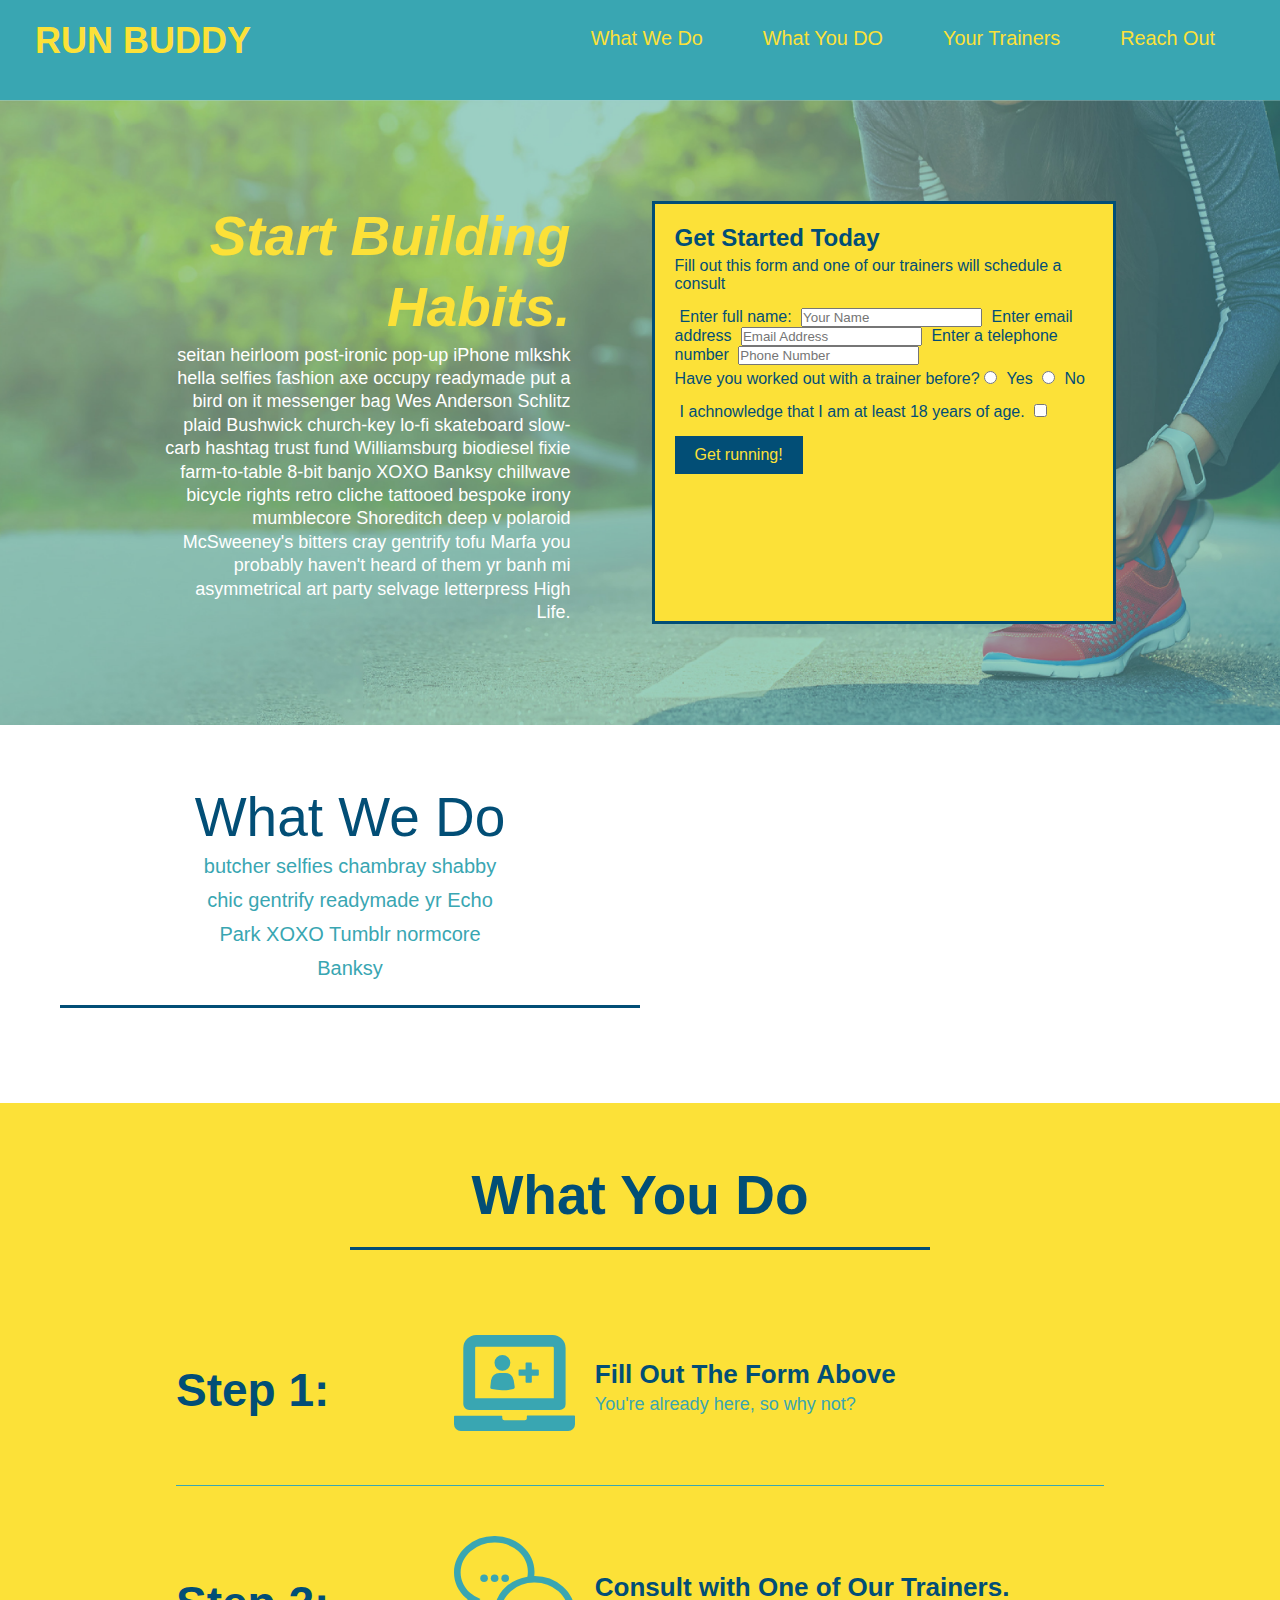
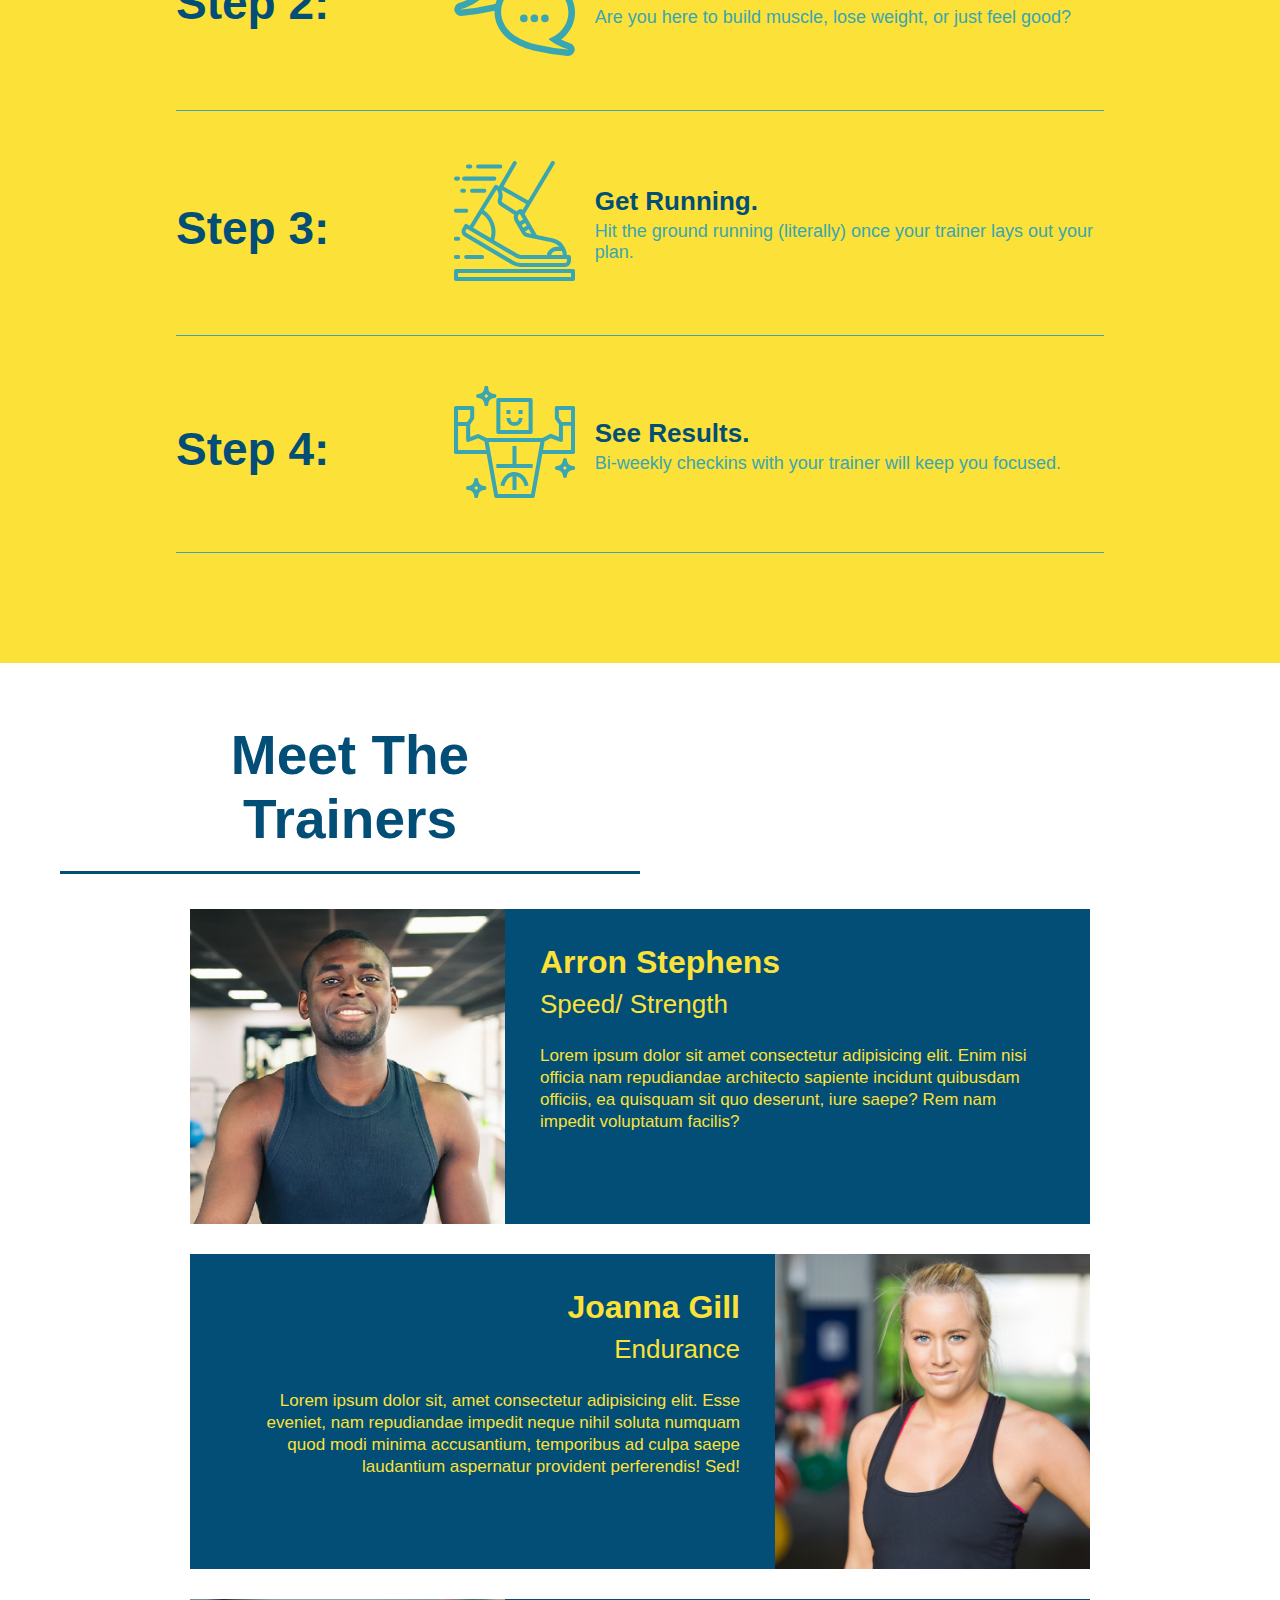
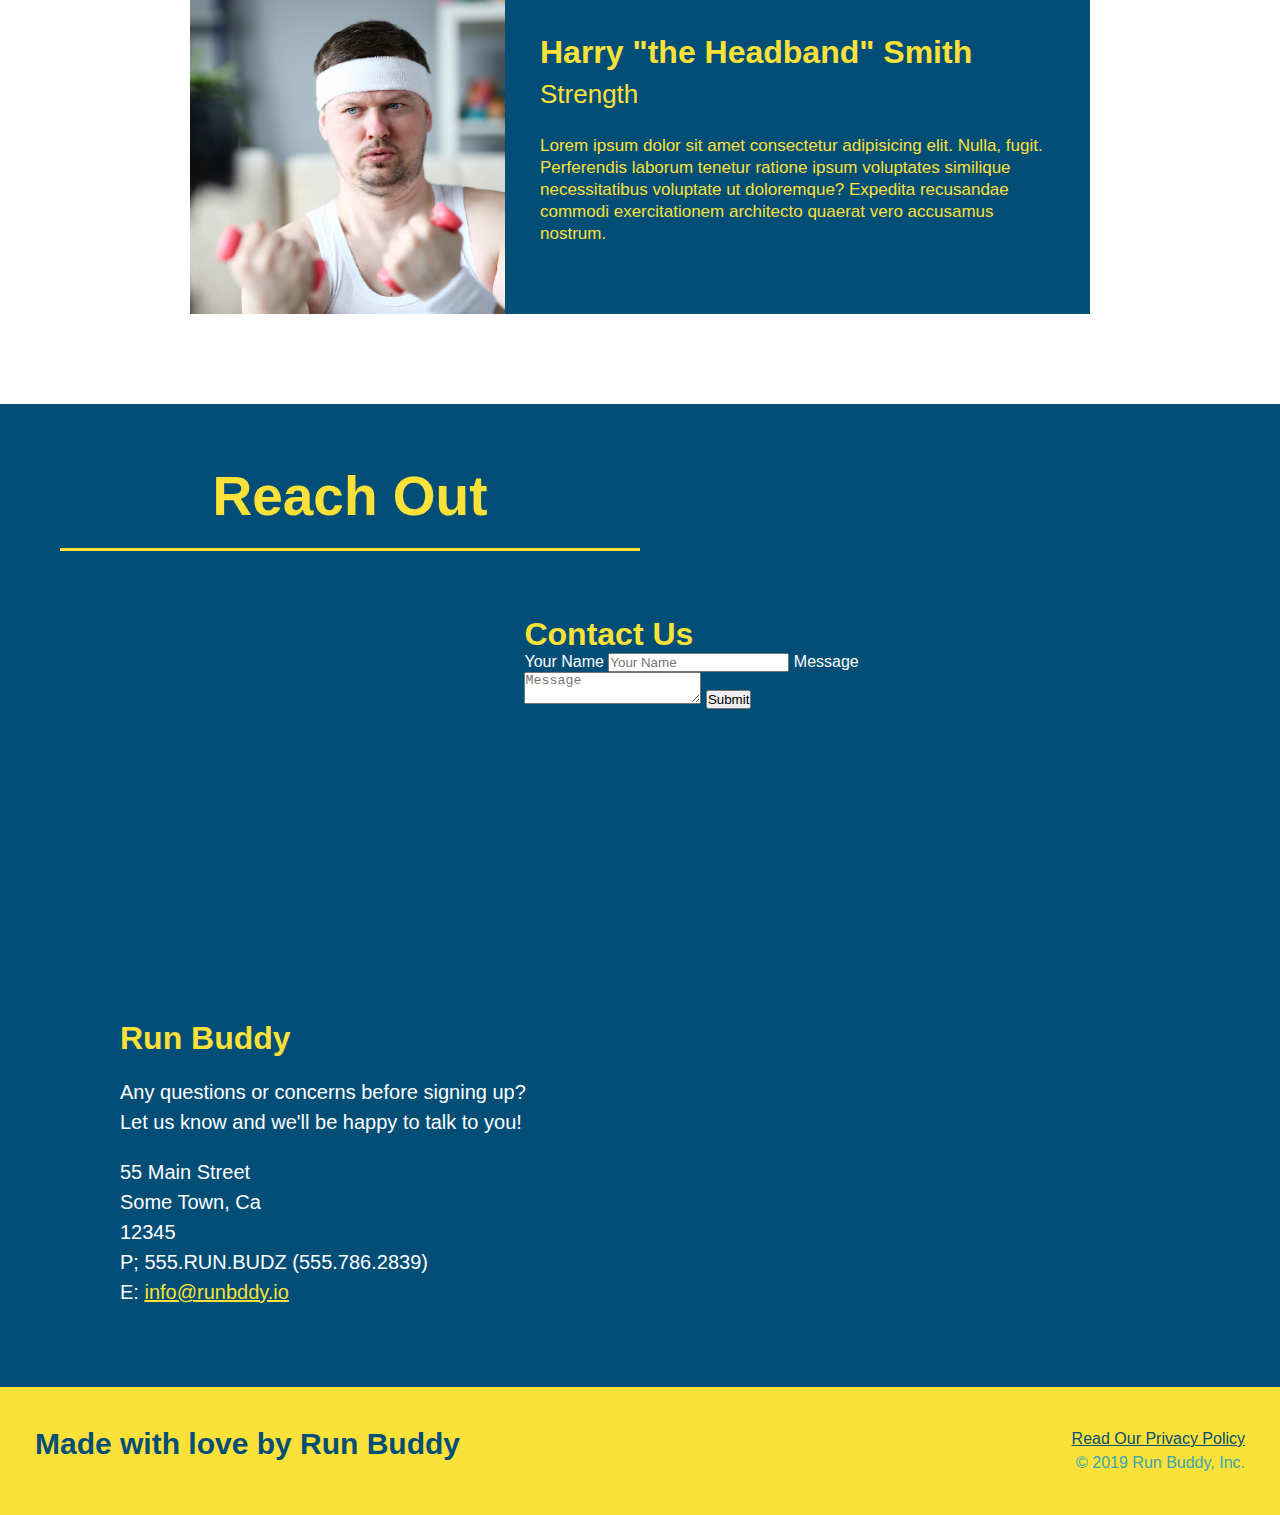
==== index.html @ 2965c155 "add flexbox to the steps" ====
<!DOCTYPE html>
<html lang="en">
    <head>
        <meta charset="UTF-8" />
        <title>Run Buddy</title>
        <link rel="stylesheet" type="text/css" href="style.css">
    </head>
    <body>
      <header>  
        <h1>
            <a href="/">RUN BUDDY</a>
        </h1>
        <nav>
            <ul>
                <li>
                    <a href="#hwat-we-do">What We Do</a>
                </li>
                <li>
                    <a href="#what-you-do">What You DO</a>
                </li>
                <li>
                    <a href="#your-trainers">Your Trainers</a>
                </li>
                <li>
                    <a href="#reach-out">Reach Out</a>
                </li>
            </ul>
        </nav>
        What We Do What You Do Your Trainer Reach Out
      </header>
      <section class="hero">
          <div class="hero-cta">
            <h2>Start Building Habits.</h2>
            <p>
              seitan heirloom post-ironic pop-up iPhone mlkshk hella selfies fashion axe occupy readymade put a bird on it
              messenger bag Wes Anderson Schlitz plaid Bushwick church-key lo-fi skateboard slow-carb hashtag trust fund
              Williamsburg biodiesel fixie farm-to-table 8-bit banjo XOXO Banksy chillwave bicycle rights retro cliche
              tattooed bespoke irony mumblecore Shoreditch deep v polaroid McSweeney's bitters cray gentrify tofu Marfa you
              probably haven't heard of them yr banh mi asymmetrical art party selvage letterpress High Life.
            </p>
          </div>
          <!--Hero section-->
          <div class="hero-form">
              <h3>Get Started Today</h3>

              <p>Fill out this form and one of our trainers will schedule a consult</p>
          <!--Add form element-->
          <form>
              <label for="name">Enter full name:</label>
              <input type="text" placeholder="Your Name" name="name" id="name" />
              <label for="email">Enter email address</label>
              <input type="email" placeholder="Email Address" name="email" id="email" />
              <label for="phone">Enter a telephone number</label>
              <input type="tel" placeholder="Phone Number" name="phone" id="phone" />
              <!--Radio element-->
              <p>
                  Have you worked out with a trainer before?
                  <input type="radio" name="trainer-confirm" id="trainer-yes" />
                  <label for="trainer-yes">Yes</label>
                  <input type="radio" name="trainer-confirm" id="trainer-no" />
                  <label for="trainer-no">No</label>
              </p>
              <p>
                  <label for="checkbox">
                      I achnowledge that I am at least 18 years of age.
                  </label>
                  <input type="checkbox" name="age-confirm" id="checkbox" />
              </p>
              <button type="submit">
                  Get running!
              </button>
          </form>
          </div>
      </section>
      <!--End of Hero Section-->
      <!--"what we do" section-->
      <section id="what-we-do" class="intro">
          <What class="section-title primary-border">What We Do</h2>
          <div class="flex-row">
            <p>
              butcher selfies chambray shabby chic gentrify readymade yr Echo Park XOXO Tumblr normcore Banksy
            </p>
          </div>
      </section>
      <!--'what you do" section-->
      <section id="what-you-do" class="steps">
          <div class="flex-row">
          <h2 class="section-title secondary-border">What You Do</h2>
          </div>

            <div class="step">
              <h3>Step 1:</h3>
              <div class="step-info">
                  <div class="step-img">
                      <img src="./01-04-svgs/step-1.svg" alt="" />
                  </div>
                <div class="step-text">
                  <h4>Fill Out The Form Above</h4>
                  <p>
                  You're already here, so why not?
                  </p>
                </div>
              </div>
            </div>

            <div class="step">
                <h3>Step 2:</h3>
                <div class="step-info">
                    <div class="step-img">
                        <img src="./01-04-svgs/step-2.svg" alt="" />
                    </div>
                  <div class="step-text">
                    <h4>Consult with One of Our Trainers.</h4>
                    <p>
                    Are you here to build muscle, lose weight, or just feel good?
                    </p>
                  </div>
                </div>
            </div>

          <div class="step">
              <h3>Step 3:</h3>
              <div class="step-info">
                  <div class="step-img">
                    <img src="./01-04-svgs/step-3.svg" alt="" />
                  </div>
                <div class="step-text">
                  <h4>Get Running.</h4>
                  <p>
                    Hit the ground running (literally) once your trainer lays out your plan.
                  </p>
                </div>
              </div>
          </div>

          <div class="step">
              <h3>Step 4:</h3>
              <div class="step-info">
                  <div class="step-img">
                    <img src="./01-04-svgs/step-4.svg" alt="" />
                  </div>
                <div class="step-text">
                  <h4>See Results.</h4>
                  <p>
                    Bi-weekly checkins with your trainer will keep you focused.
                  </p>
                </div>
              </div>
          </div>
          
      </section>
      <section id="your-trainers" class="trainers">
          <h2 class="section-title primary-border">
              Meet The Trainers
          </h2>  
           <article class="trainer">
              <img src="./01-05-trainers/trainer-1.jpg" alt="Arron Stephens in his workout cloths, ready to pump iron" />
              <div class="trainer-bio text-left">
                  <h3>Arron Stephens</h3>
                  <h4>Speed/ Strength</h4>
                  <p>
                      Lorem ipsum dolor sit amet consectetur adipisicing elit. Enim nisi officia nam repudiandae architecto sapiente incidunt quibusdam officiis, ea quisquam sit quo deserunt, iure saepe? Rem nam impedit voluptatum facilis?
                  </p>
              </div>
          </article>
          <article class="trainer">
              <div class="trainer-bio text-right">
                  <h3>Joanna Gill</h3>
                  <h4>Endurance</h4>
                  <p>
                      Lorem ipsum dolor sit, amet consectetur adipisicing elit. Esse eveniet, nam repudiandae impedit neque nihil soluta numquam quod modi minima accusantium, temporibus ad culpa saepe laudantium aspernatur provident perferendis! Sed!
                  </p>
              </div>
              <img src="./01-05-trainers/trainer-2.jpg" alt="Joanna Gill cooling off after workout" />
          </article>
          <article class="trainer">
              <img src="./01-05-trainers/trainer-3.jpg" alt="Harry Smith wearing a headband and lifting comically small pink weights" />
              <div class="trainer-bio text-left">
                  <h3>Harry "the Headband" Smith</h3>
                  <h4>Strength</h4>
                  <p>
                      Lorem ipsum dolor sit amet consectetur adipisicing elit. Nulla, fugit. Perferendis laborum tenetur ratione ipsum voluptates similique necessitatibus voluptate ut doloremque? Expedita recusandae commodi exercitationem architecto quaerat vero accusamus nostrum.
                  </p>
              </div>
          </article>
      </section>
      <section id="reach-out" class="contact">
          <h2 class="section-title secondary-border">Reach Out</h2>
          <div class="contact-info">
            <iframe src="https://www.google.com/maps/embed?pb=!1m18!1m12!1m3!1d3506.73579623673!2d-81.27637548511659!3d28.487502297381234!2m3!1f0!2f0!3f0!3m2!1i1024!2i768!4f13.1!3m3!1m2!1s0x88e7647535cf5e23%3A0x4e29c0ca93437468!2s8400%20Fort%20Thomas%20Way%2C%20Orlando%2C%20FL%2032822!5e0!3m2!1sen!2sus!4v1596853698510!5m2!1sen!2sus" 
            width="400" 
            height="400" 
            frameborder="0" 
            style="border:0;" 
            allowfullscreen="" 
            aria-hidden="false" 
            tabindex="0">
            </iframe>
            <div class="contact-form">
                <h3>Contact Us</h3>
                <form>
                    <label for="contact-name">Your Name</label>
                    <input type="text" id="contact-name" placeholder="Your Name" />

                    <label for="contact-message">Message</label>
                    <textarea id="contact-message" placeholder="Message"></textarea>

                    <button type="submit">Submit</button>
                </form>
            </div>
            <div>
                <h3>Run Buddy</h3>
                <p>
                    Any questions or concerns before signing up?
                    <br />
                    Let us know and we'll be happy to talk to you!
                </p>
                <address>
                    55 Main Street <br/>
                    Some Town, Ca <br/>
                    12345<br/>
                    P; 555.RUN.BUDZ (555.786.2839)<br/>
                    E: <a href="mailto:info@runbuddy.io">info@runbddy.io</a>
                </address>
            </div>

          </div>
      </section>

      <footer>
          <h2>Made with love by Run Buddy</h2>
          <div>
              <a href="#">Read Our Privacy Policy</a><br />
              &copy; 2019 Run Buddy, Inc.
          </div>
        </footer>
    </body>
</html>
---- style.css ----
* {
    margin: 0;
    padding: 0;
    box-sizing: border-box;
}

body {
    /* I'm a CSS comment! */
    color: #39a6b2;
    font-family: Helvetica, Arial, sans-serif;
}

/* apply styles to <header> */
header {
    padding: 20px 35px;
    background-color: #39a6b2;
    display: flex;
    justify-content: space-between;
    flex-wrap: wrap;
}

header h1 {
    font-weight: bold;
    font-size: 36px;
    color: #fce138;
    margin: 0;
}

header a {
    text-decoration: none;
    color: #fce138;
}

header nav {
    margin: 7px 0;
}

header nav ul {
    display: flex;
    flex-wrap: wrap;
    justify-content: space-between;
    align-items: center;
    list-style: none;
}

header nav ul li a {
    margin: 0 30px;
    font-weight: lighter;
    font-size: 1.55vw;
}

header h1 {
    font-weight: bold;
    font-size: 36px;
    color: #fce138;
    margin: 0;
    display: inline;
}
/* footer starts */
footer {
    display: flex;
    justify-content: space-between;
    flex-wrap: wrap;
    background: #fce138;
    width: 100%;
    padding: 40px 35px;
}

footer h2 {
    color: #024e76;
    font-size: 30px;
    margin: 0;
}

footer div {
    line-height: 1.5;
    text-align: right;
}

footer a {
    color: #024e76;
}

section {
    padding: 60px;
}

/* Hero Style Start */
.hero {
    display: flex;
    justify-content: center;
    flex-wrap: wrap;
    background-image: url(hero-bg.jpg);
    background-size: cover;
    background-position: center;
}

.hero-cta {
    width: 35%;
    text-align: right;
    margin: 3.5%;
    color: #fff;
    font-size: 18px;
    line-height: 1.3;
}

.hero-cta h2 {
    font-style: italic;
    font-size: 55px;
    color: #fce138;
}

.hero-form {
    border: 3px solid #024e76;
    background-color: #fce138;
    padding: 20px;
    color: #024e76;
    width: 40%;
    margin: 3.5%;
}

.hero-form h3 {
    font-size: 24px;
    margin: 0;
}

.hero-form p {
    margin: 5px 0 15px 0;
}

.form-input {
    border: 1px solid #024e76;
    display: block;
    padding: 7px 15px;
    font-size: 16px;
    color: #024e76;
    width: 100%;
    margin-bottom: 15px;
}

.hero-form label {
    margin: 0 5px;
}

.hero-form button {
    color: #fce138;
    background-color: #024e76;
    border: none;
    padding: 10px 20px;
    font-size: 16px;
}
/* Hero Style End */

.intro p {
    line-height: 1.7;
    color: #39a6b2;
    width: 80%;
    font-size: 20px;
    margin: 0 auto;
    text-align: center;
}

.steps {
    background: #fce138;
}

.section-title {
    font-size: 55px;
    color: #024e76;
    border-bottom: 3px solid;
    padding-bottom: 20px;
    text-align: center;
    margin: 0 auto 35px auto;
    width: 50%;
}

.primary-border {
    border-color: #fce138;
}

.secondary-border {
    border-color: #39a6b2;
}

.step {
    margin: 50px auto;
    padding-bottom: 50px;
    width: 80%;
    border-bottom: 1px solid #39a6b2;
    display: flex;
    flex-wrap: wrap;
    align-items: center;
    justify-content: space-between;
}

.steps h3 {
    color: #024e76;
    font-size: 46px;
    margin-top: 10px;
    flex: 1 30%;
}

.step-info {
    flex: 2 70%;
    display: flex;
    flex-wrap: wrap;
    align-items: center;
}

.step-img {
    flex: 1 12%;
    margin-right: 20px;
}

.step-img img {
    max-width: 100%;
}

.step-text {
    flex: 12;
}

.step-text p {
    color: #39a6b2;
    font-size: 18px;
}

.step-text h4 {
    font-size: 26px;
    line-height: 1.5;
    color: #024e76;
}

.trainer {
    width: 900px;
    margin: 0 auto 30px auto;
    background: #024e76;
    color: #fce138;
    overflow: auto;
}

.trainer img {
    width: 35%;
    float: left;
}

.trainer-bio {
    padding: 35px;
    float: left;
    width: 65%;
}

.text-left {
    text-align: left;
}

.text-right {
    text-align: right;
}

.trainer-bio h3 {
    font-size: 32px;
    margin-bottom: 8px;
}

.trainer-bio h4 {
    font-weight: lighter;
    font-size: 26px;
    margin-bottom: 25px;
}

.trainer-bio p {
    font-size: 17px;
    line-height: 1.3;
}

.section-title {
    font-size: 55px;
    display: inline-block;
    padding: 0 100px 20px 100px;
    border-bottom: 3px solid;
    margin-bottom: 35px;
    color: #024e76;
}

/* REACH OUT STYLES START */
.contact {
    background: #024e76;
}

.contact h2 {
    color: #fce138;
}

.contact-info iframe {
    width: 400px;
    height: 400px;
}

.contact-info div {
    width: 410px;
    display: inline-block;
    vertical-align: top;
    text-align: left;
    margin: 30px 0 0 60px;
    color: white;
}

.contact-info h3 {
    color: #fce138;
    font-size: 32px;
}

.contact-info p, .contact-info address {
    margin: 20px 0;
    line-height: 1.5;
    font-size: 20px;
    font-style: normal;
}

.contact-info a {
    color: #fce138;
}
/* REACH OUT STYLES END */

.flex-row {
    display: flex;
}
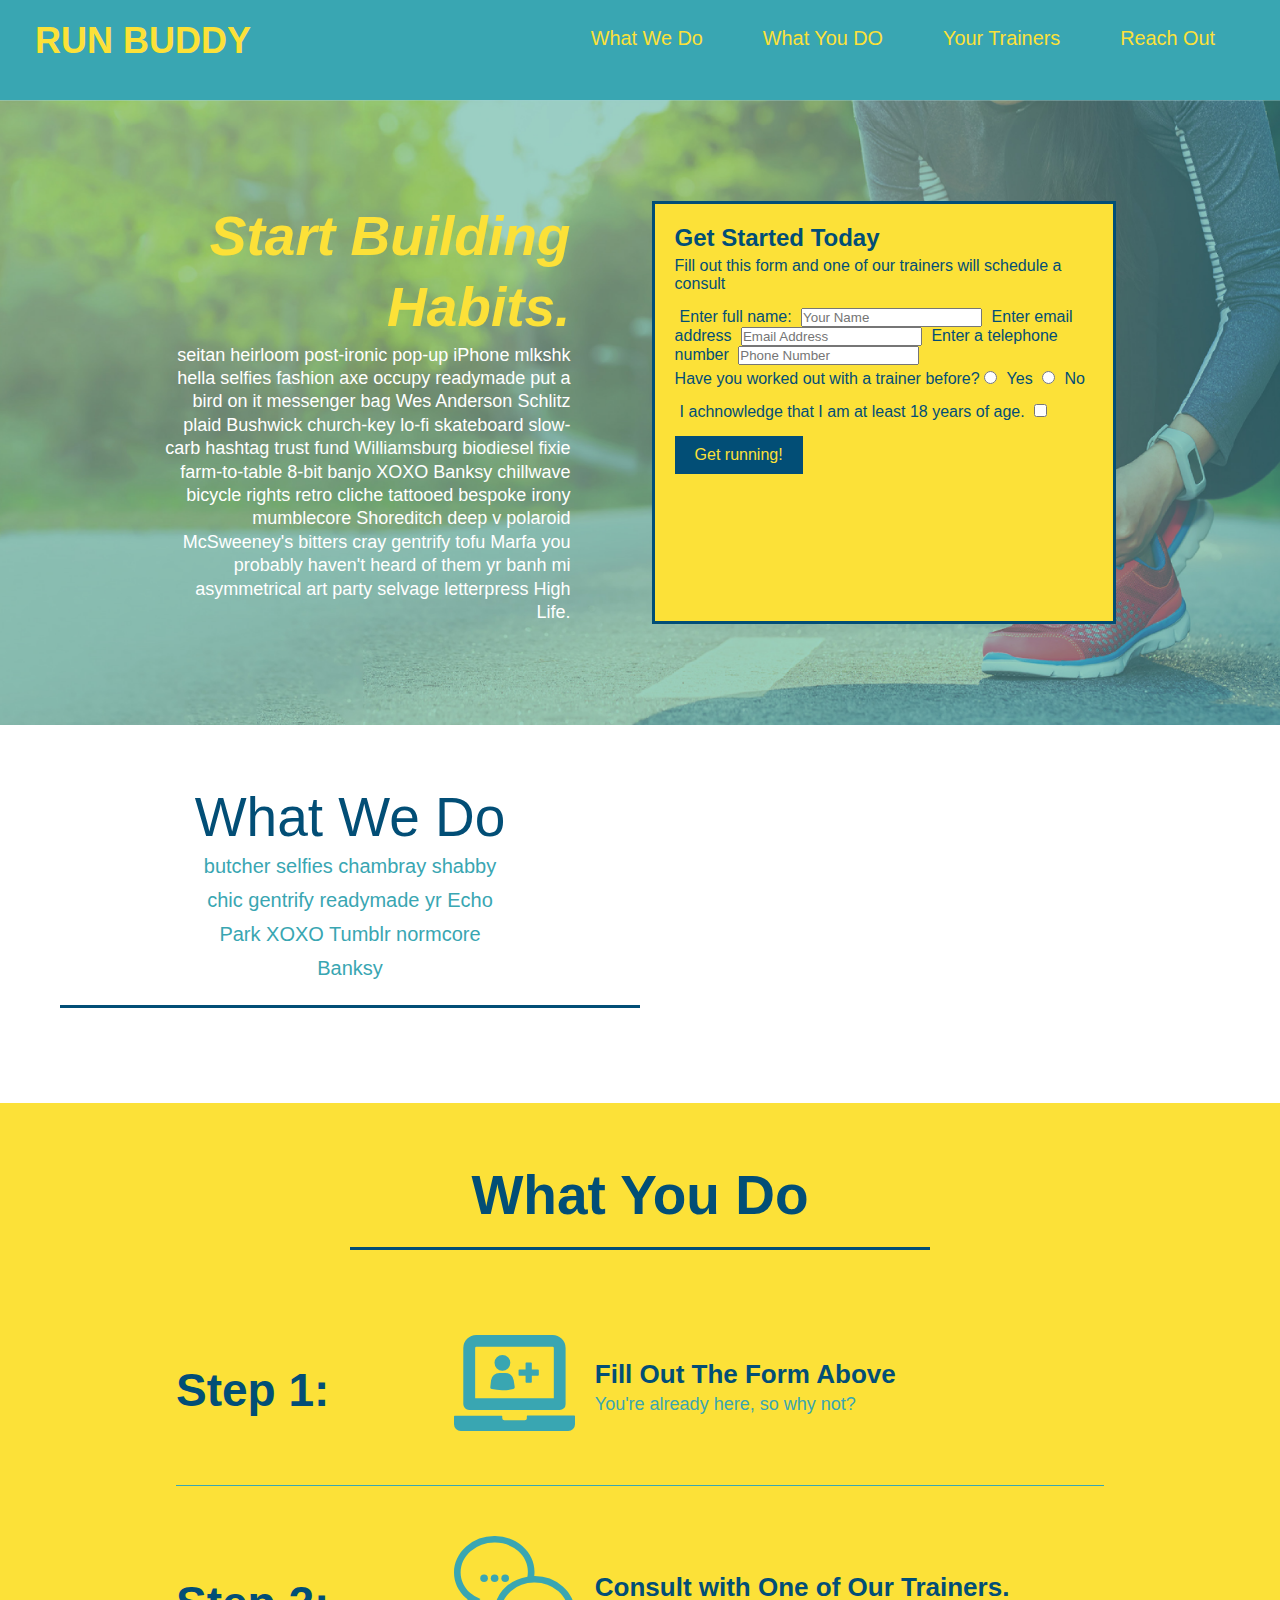
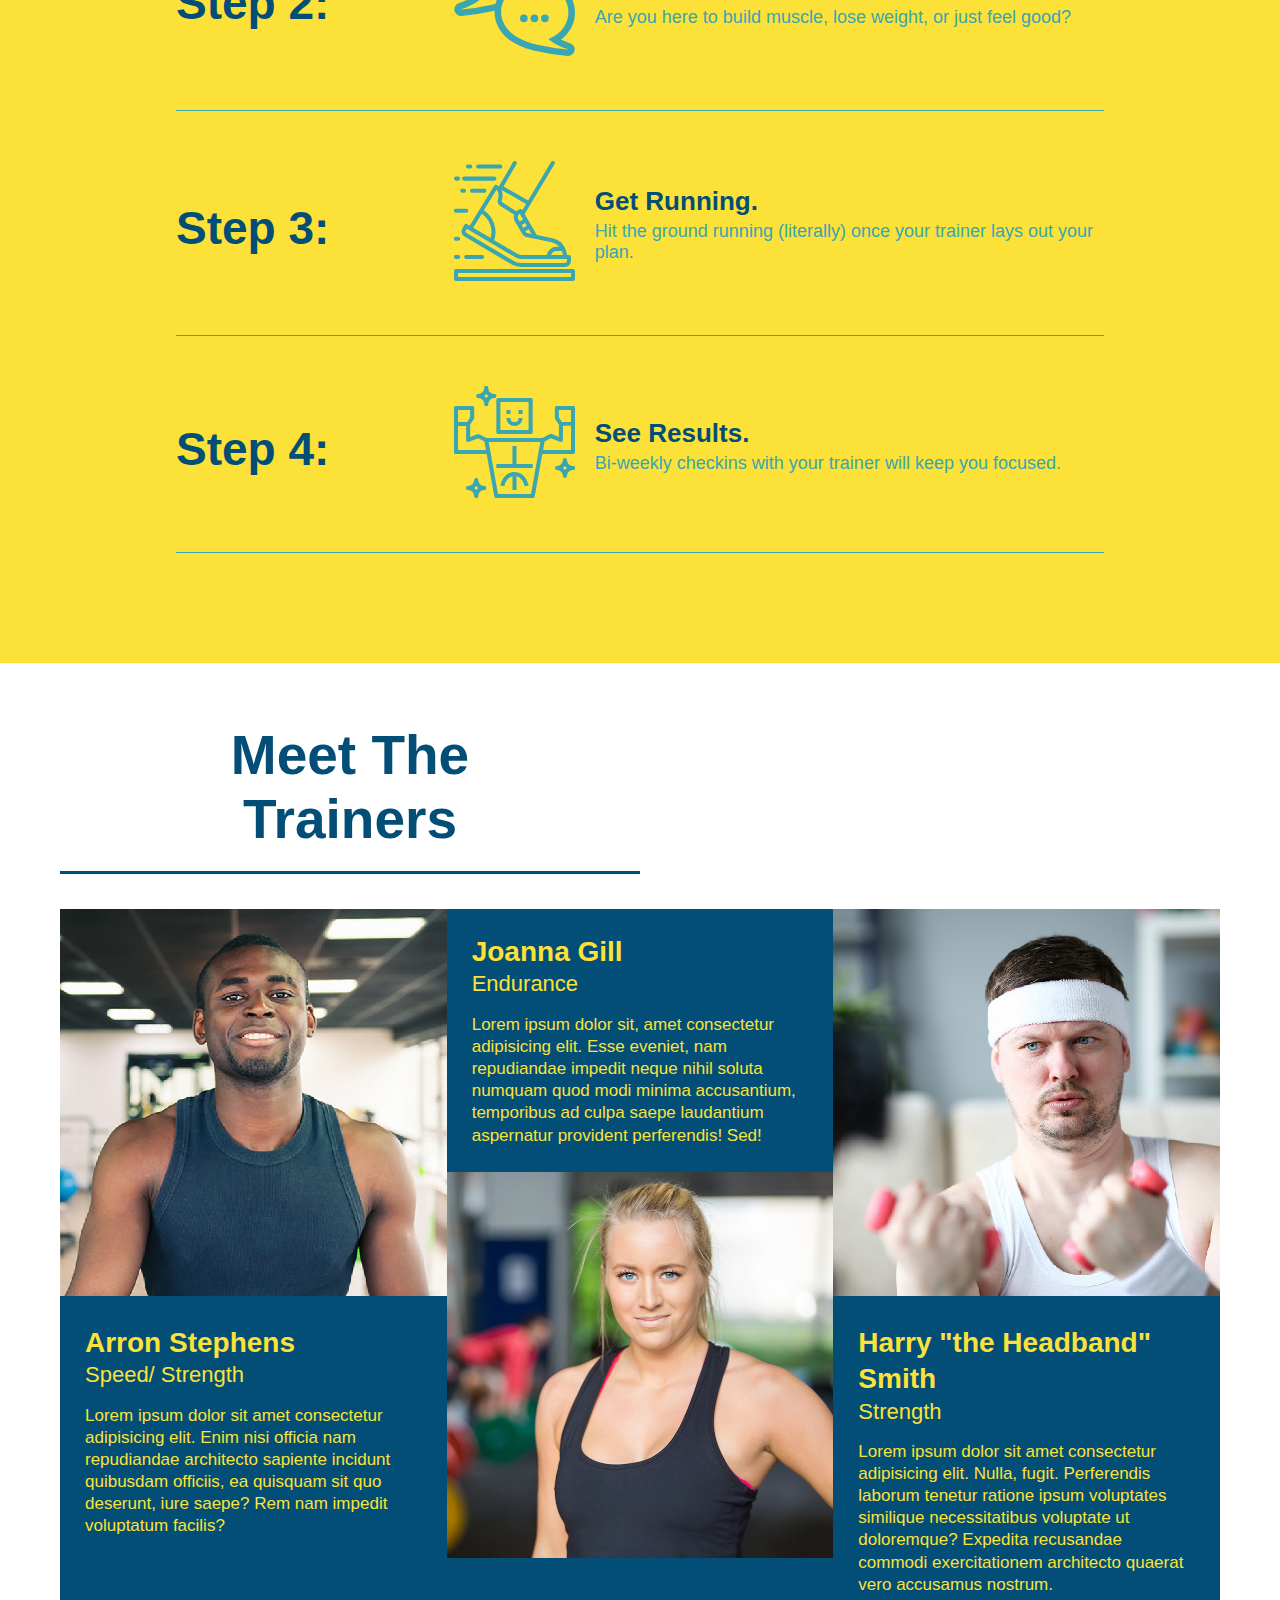
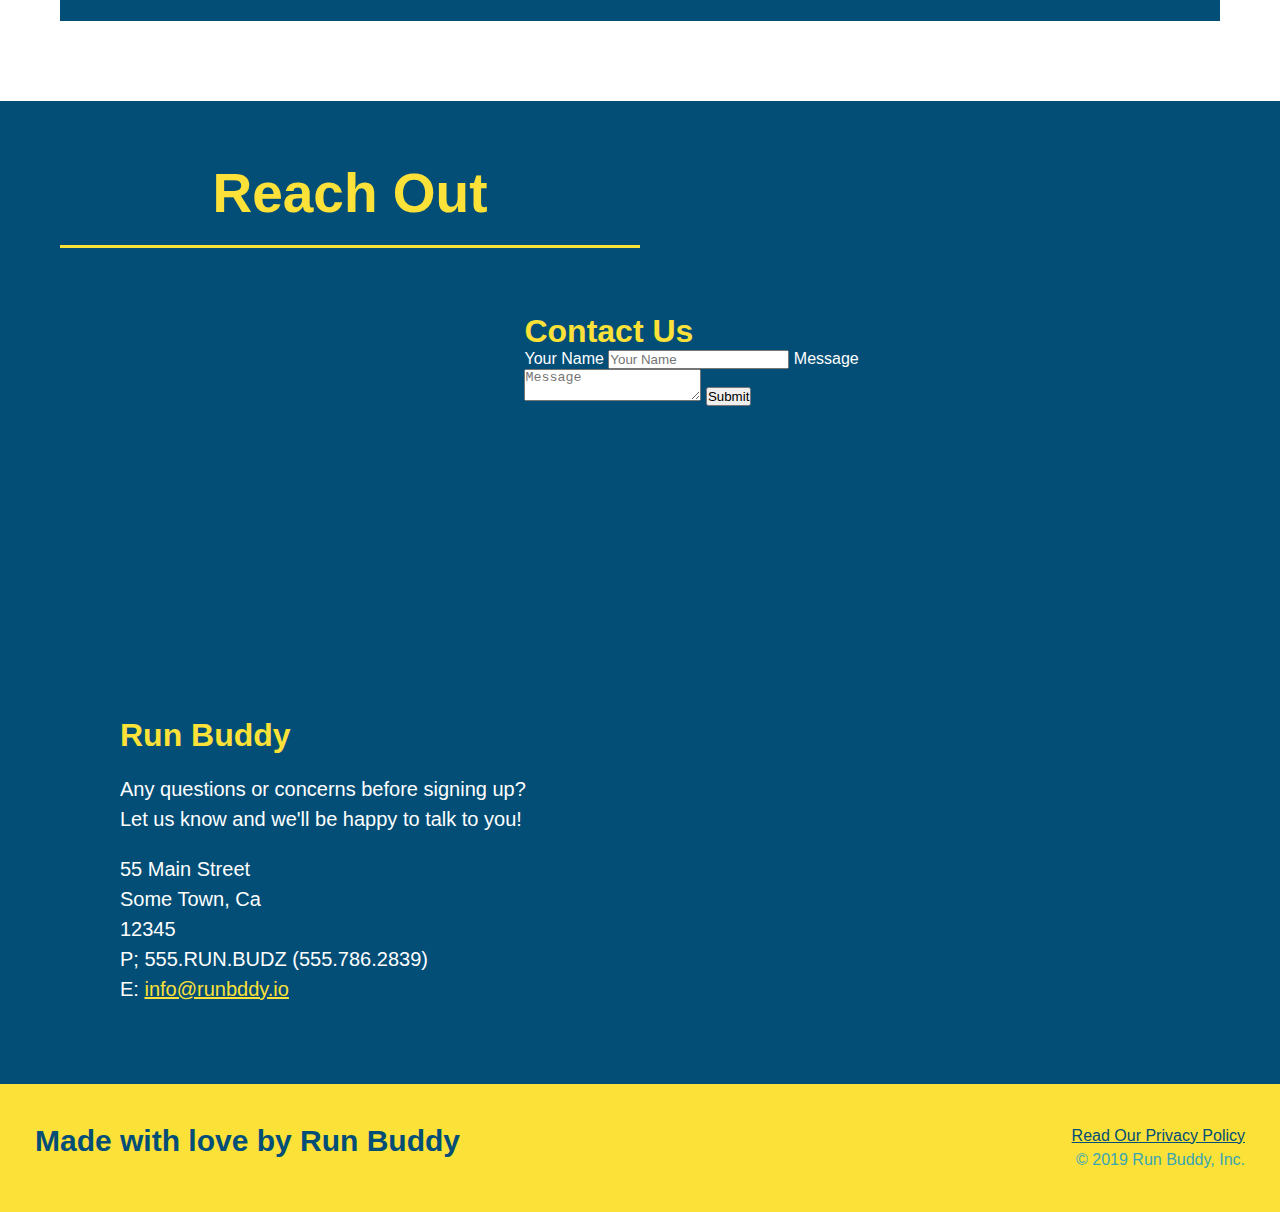
==== commit 500ba5fc: "add flexbox to the trainers" ====
--- a/index.html
+++ b/index.html
@@ -149,24 +149,25 @@
           </div>
           
       </section>
-      <section id="your-trainers" class="trainers">
+      <section id="your-trainers">
           <h2 class="section-title primary-border">
               Meet The Trainers
-          </h2>  
+          </h2>
+          <div class="trainers">  
            <article class="trainer">
               <img src="./01-05-trainers/trainer-1.jpg" alt="Arron Stephens in his workout cloths, ready to pump iron" />
-              <div class="trainer-bio text-left">
-                  <h3>Arron Stephens</h3>
-                  <h4>Speed/ Strength</h4>
+              <div class="trainer-bio">
+                  <h3 class="trainer-name">Arron Stephens</h3>
+                  <h4 class="trainer-role">Speed/ Strength</h4>
                   <p>
                       Lorem ipsum dolor sit amet consectetur adipisicing elit. Enim nisi officia nam repudiandae architecto sapiente incidunt quibusdam officiis, ea quisquam sit quo deserunt, iure saepe? Rem nam impedit voluptatum facilis?
                   </p>
               </div>
           </article>
           <article class="trainer">
-              <div class="trainer-bio text-right">
-                  <h3>Joanna Gill</h3>
-                  <h4>Endurance</h4>
+              <div class="trainer-bio">
+                  <h3 class="trainer-name">Joanna Gill</h3>
+                  <h4 class="trainer-role">Endurance</h4>
                   <p>
                       Lorem ipsum dolor sit, amet consectetur adipisicing elit. Esse eveniet, nam repudiandae impedit neque nihil soluta numquam quod modi minima accusantium, temporibus ad culpa saepe laudantium aspernatur provident perferendis! Sed!
                   </p>
@@ -175,14 +176,15 @@
           </article>
           <article class="trainer">
               <img src="./01-05-trainers/trainer-3.jpg" alt="Harry Smith wearing a headband and lifting comically small pink weights" />
-              <div class="trainer-bio text-left">
-                  <h3>Harry "the Headband" Smith</h3>
-                  <h4>Strength</h4>
+              <div class="trainer-bio">
+                  <h3 class="trainer-name">Harry "the Headband" Smith</h3>
+                  <h4 class="trainer-role">Strength</h4>
                   <p>
                       Lorem ipsum dolor sit amet consectetur adipisicing elit. Nulla, fugit. Perferendis laborum tenetur ratione ipsum voluptates similique necessitatibus voluptate ut doloremque? Expedita recusandae commodi exercitationem architecto quaerat vero accusamus nostrum.
                   </p>
               </div>
           </article>
+         </div> 
       </section>
       <section id="reach-out" class="contact">
           <h2 class="section-title secondary-border">Reach Out</h2>
--- a/style.css
+++ b/style.css
@@ -232,22 +232,27 @@
 }
 
 .trainer {
-    width: 900px;
-    margin: 0 auto 30px auto;
+    margin: 0 auto 20px auto;
     background: #024e76;
     color: #fce138;
-    overflow: auto;
+    flex: 1;
+}
+
+.trainers {
+    width: 100%;
+    margin: 0 auto;
+    display: flex;
+    flex-wrap: wrap;
+    justify-content: space-around;
 }
 
 .trainer img {
-    width: 35%;
-    float: left;
+    width: 100%;
 }
 
 .trainer-bio {
-    padding: 35px;
-    float: left;
-    width: 65%;
+    padding: 25px;
+    line-height: 1.3;
 }
 
 .text-left {
@@ -259,19 +264,17 @@
 }
 
 .trainer-bio h3 {
-    font-size: 32px;
-    margin-bottom: 8px;
+    font-size: 28px;
 }
 
 .trainer-bio h4 {
     font-weight: lighter;
-    font-size: 26px;
-    margin-bottom: 25px;
+    font-size: 22px;
+    margin-bottom: 15px;
 }
 
 .trainer-bio p {
     font-size: 17px;
-    line-height: 1.3;
 }
 
 .section-title {
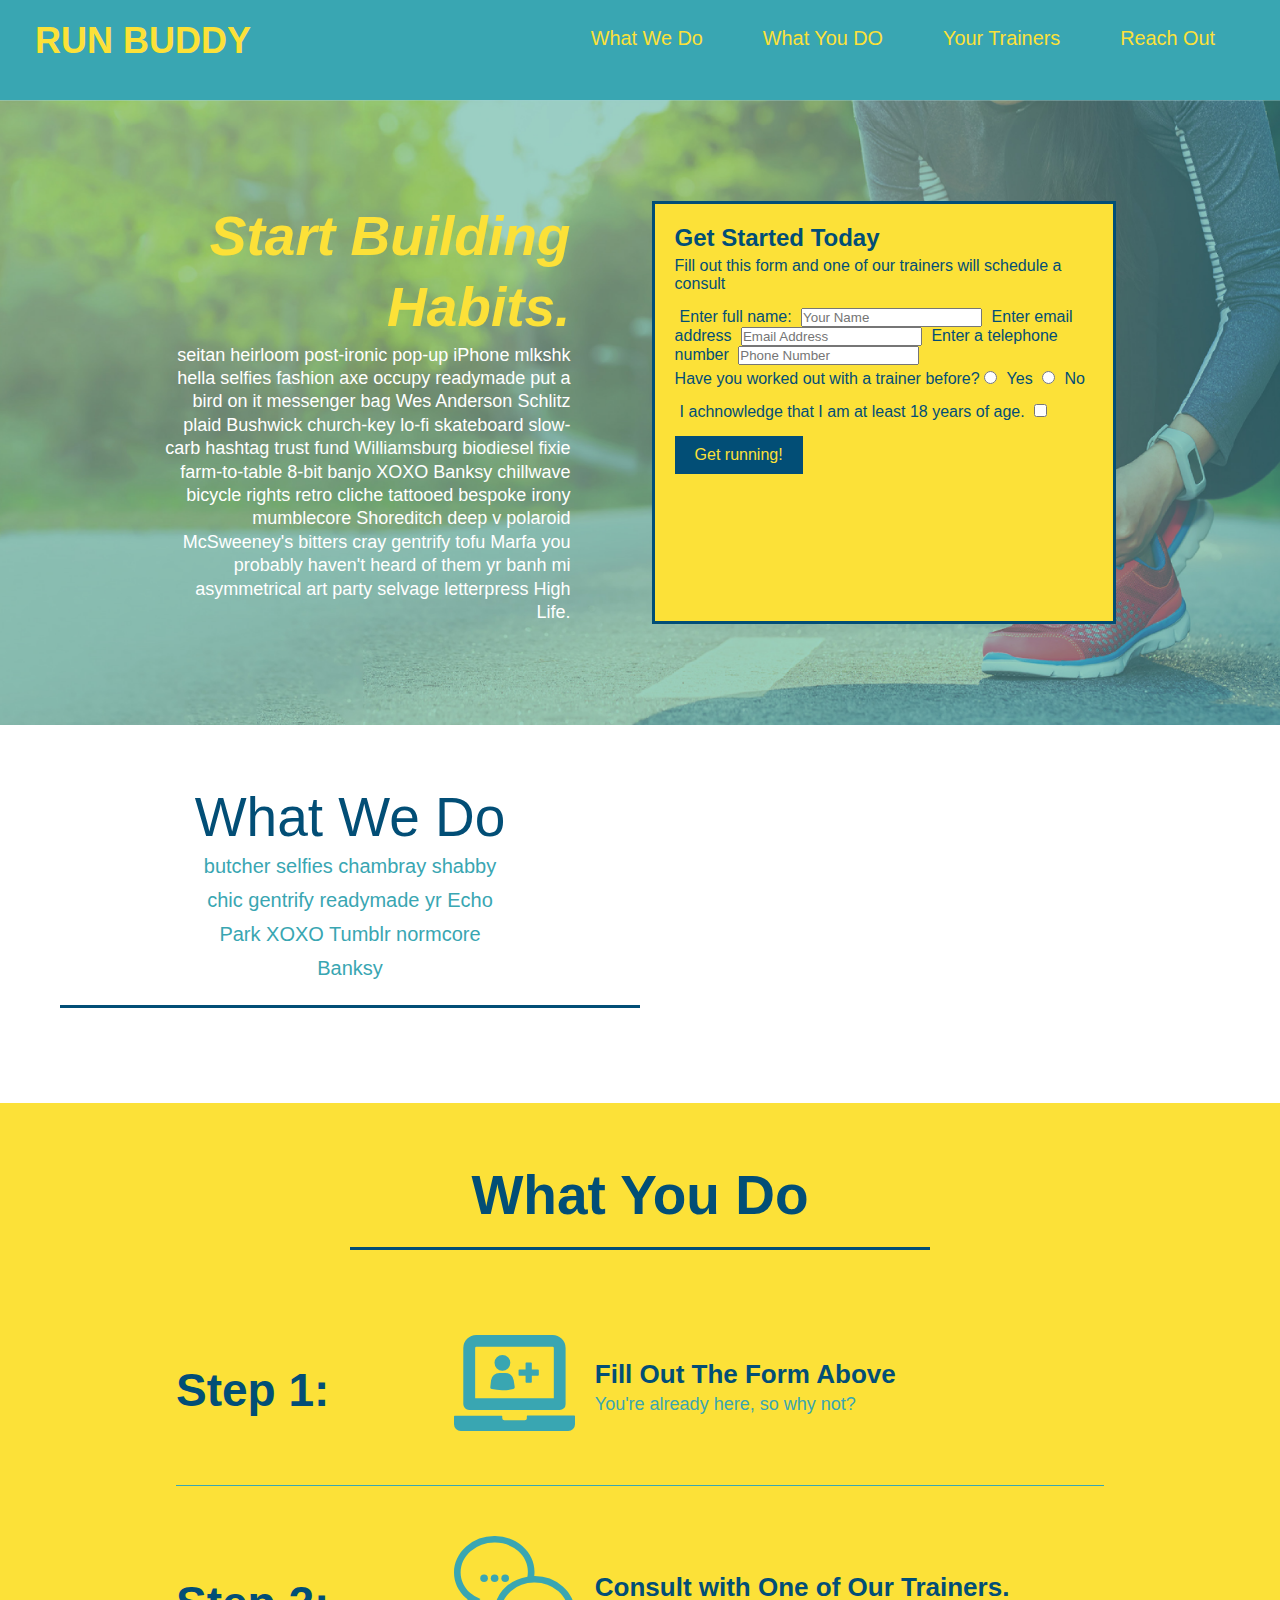
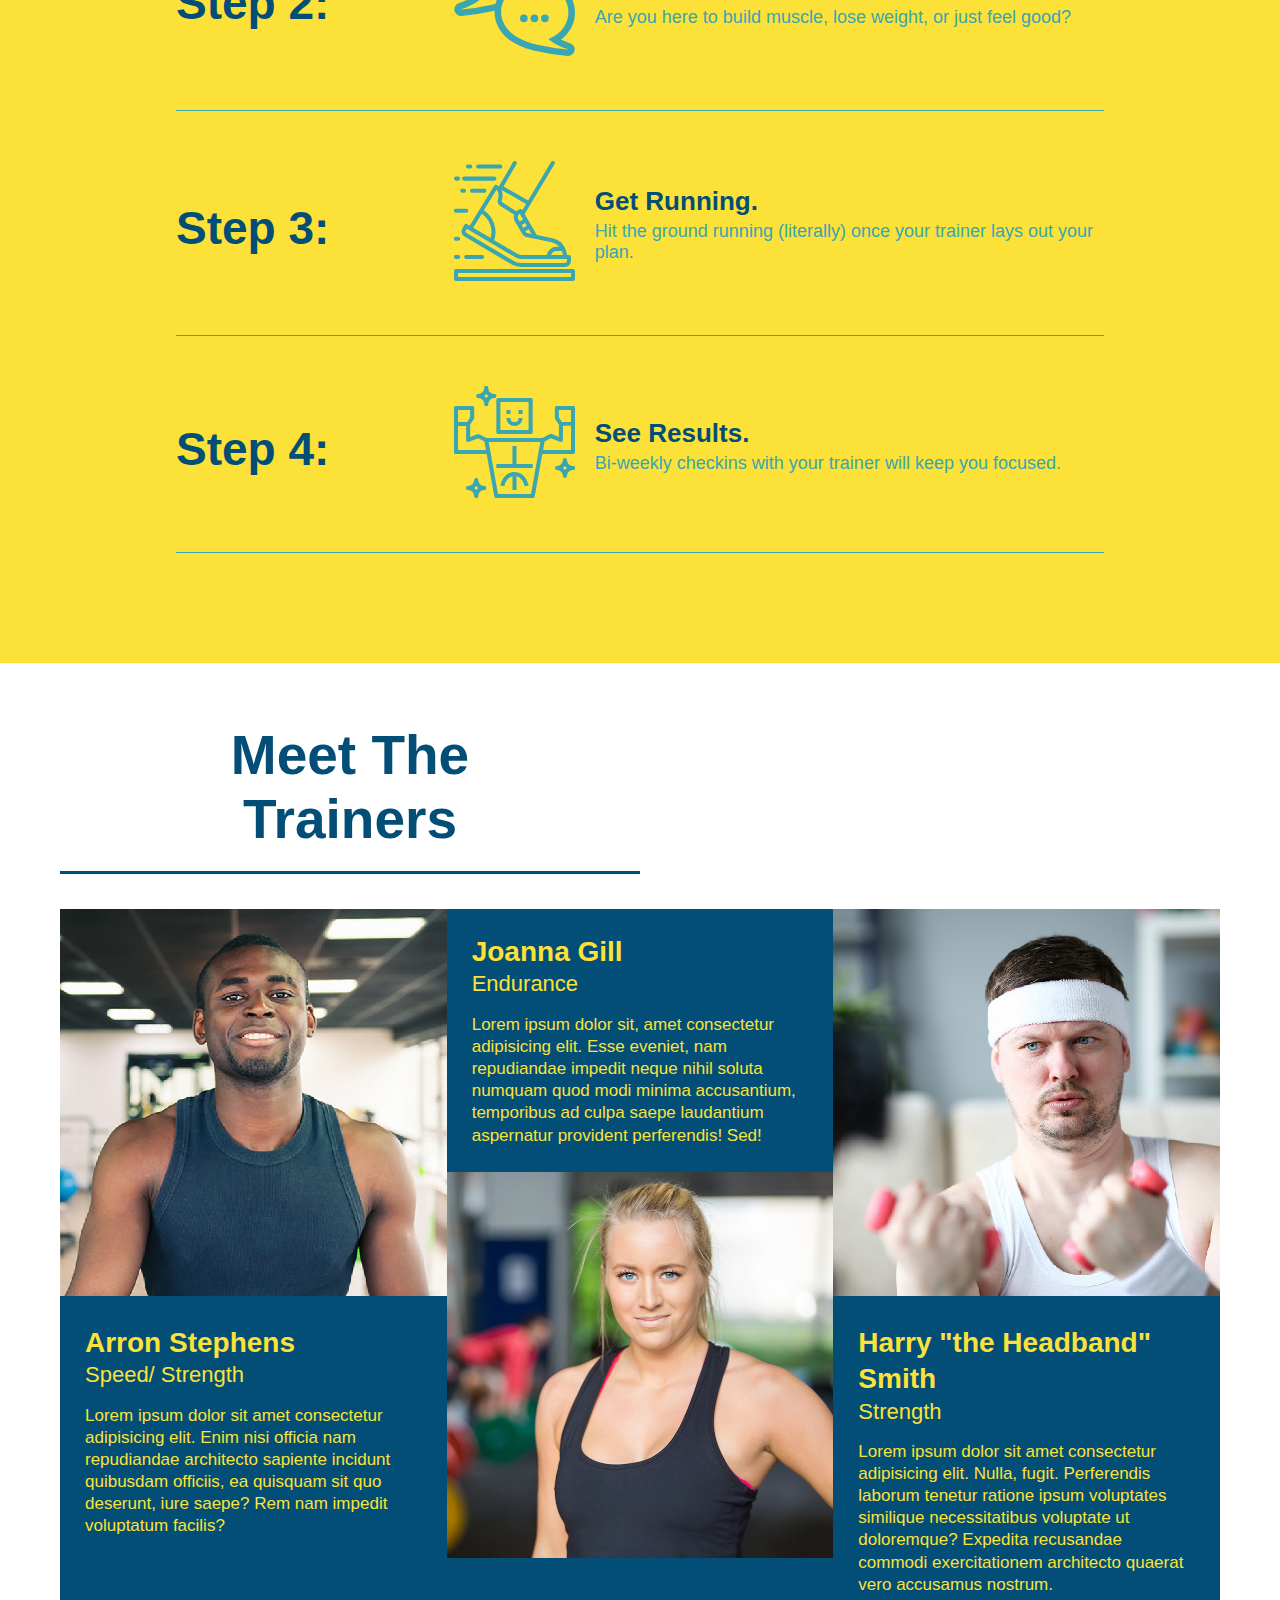
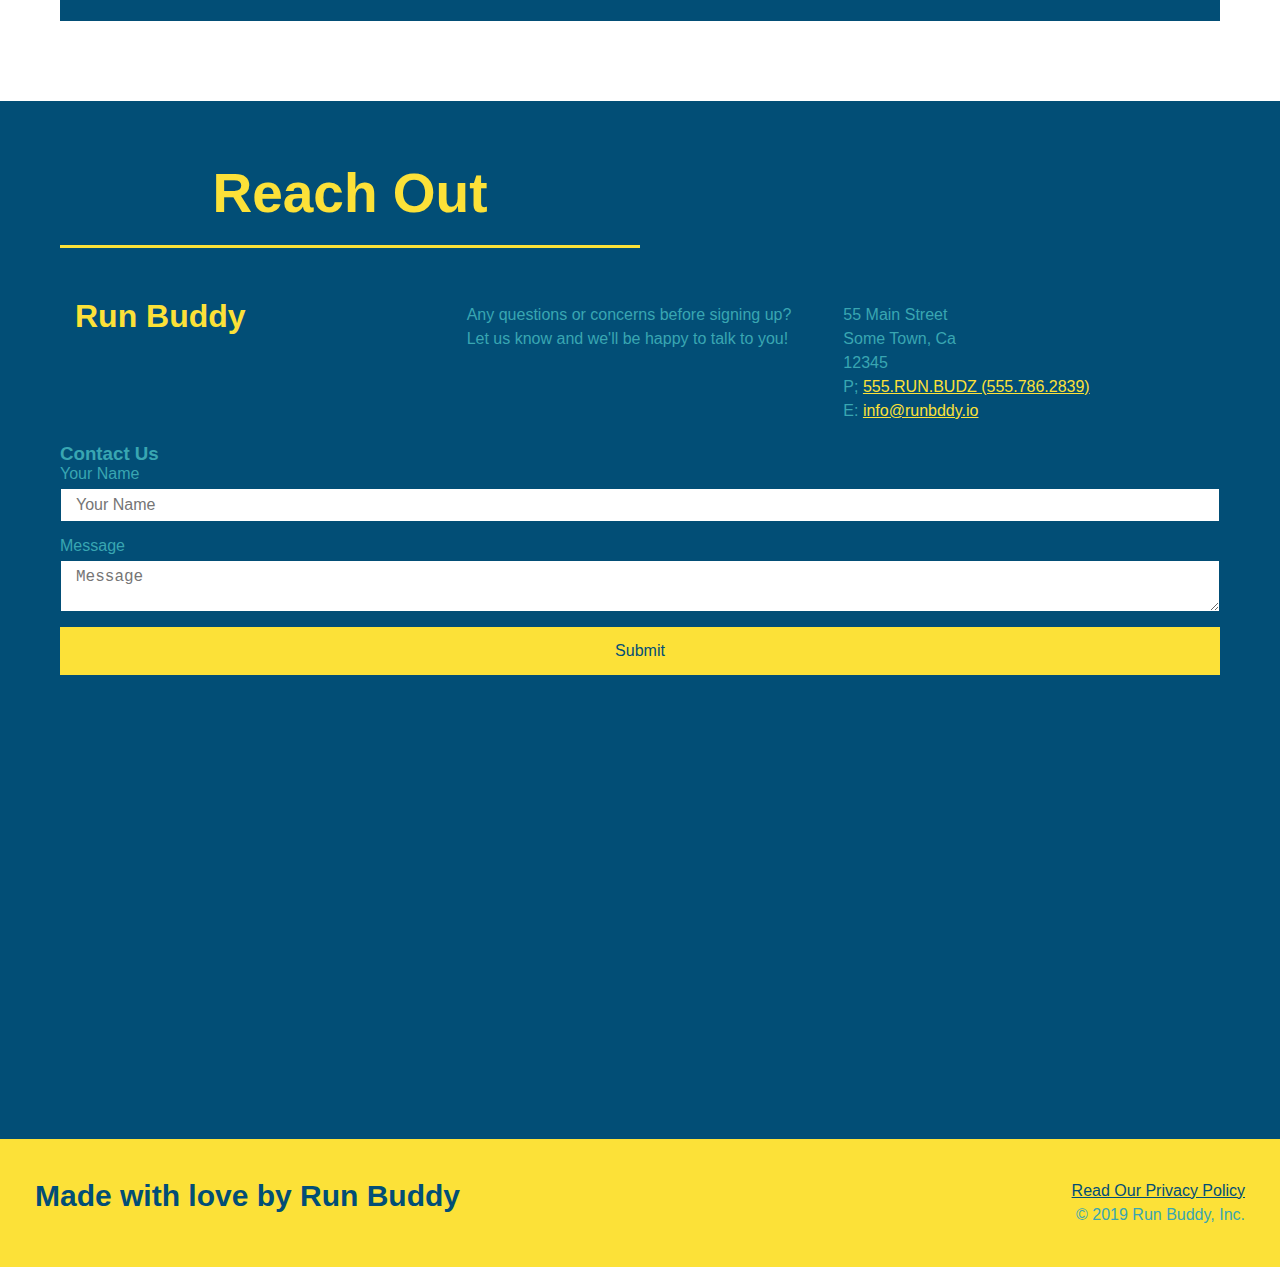
==== commit b81b6590: "finished table" ====
--- a/index.html
+++ b/index.html
@@ -188,7 +188,34 @@
       </section>
       <section id="reach-out" class="contact">
           <h2 class="section-title secondary-border">Reach Out</h2>
-          <div class="contact-info">
+            <div class="contact-info">
+                <h3>Run Buddy</h3>
+                <p>
+                    Any questions or concerns before signing up?
+                    <br />
+                    Let us know and we'll be happy to talk to you!
+                </p>
+
+                <address>
+                    55 Main Street <br/>
+                    Some Town, Ca <br/>
+                    12345<br/>
+                    P; <a href="tel:555.786.2839">555.RUN.BUDZ (555.786.2839)</a><br/>
+                    E: <a href="mailto:info@runbuddy.io">info@runbddy.io</a>
+                </address>
+            </div>
+            <div class="contact-form">
+                <h3>Contact Us</h3>
+                <form>
+                    <label for="contact-name">Your Name</label>
+                    <input type="text" id="contact-name" placeholder="Your Name" />
+
+                    <label for="contact-message">Message</label>
+                    <textarea id="contact-message" placeholder="Message"></textarea>
+
+                    <button type="submit">Submit</button>
+                </form>
+            </div>
             <iframe src="https://www.google.com/maps/embed?pb=!1m18!1m12!1m3!1d3506.73579623673!2d-81.27637548511659!3d28.487502297381234!2m3!1f0!2f0!3f0!3m2!1i1024!2i768!4f13.1!3m3!1m2!1s0x88e7647535cf5e23%3A0x4e29c0ca93437468!2s8400%20Fort%20Thomas%20Way%2C%20Orlando%2C%20FL%2032822!5e0!3m2!1sen!2sus!4v1596853698510!5m2!1sen!2sus" 
             width="400" 
             height="400" 
@@ -198,33 +225,6 @@
             aria-hidden="false" 
             tabindex="0">
             </iframe>
-            <div class="contact-form">
-                <h3>Contact Us</h3>
-                <form>
-                    <label for="contact-name">Your Name</label>
-                    <input type="text" id="contact-name" placeholder="Your Name" />
-
-                    <label for="contact-message">Message</label>
-                    <textarea id="contact-message" placeholder="Message"></textarea>
-
-                    <button type="submit">Submit</button>
-                </form>
-            </div>
-            <div>
-                <h3>Run Buddy</h3>
-                <p>
-                    Any questions or concerns before signing up?
-                    <br />
-                    Let us know and we'll be happy to talk to you!
-                </p>
-                <address>
-                    55 Main Street <br/>
-                    Some Town, Ca <br/>
-                    12345<br/>
-                    P; 555.RUN.BUDZ (555.786.2839)<br/>
-                    E: <a href="mailto:info@runbuddy.io">info@runbddy.io</a>
-                </address>
-            </div>
 
           </div>
       </section>
--- a/style.css
+++ b/style.css
@@ -296,8 +296,18 @@
 }
 
 .contact-info iframe {
-    width: 400px;
     height: 400px;
+}
+
+.contact-info {
+    display: flex;
+    justify-content: space-between;
+    flex-wrap: wrap;
+}
+
+.contact-info > * {
+    flex: 1;
+    margin: 15px;
 }
 
 .contact-info div {
@@ -306,7 +316,6 @@
     vertical-align: top;
     text-align: left;
     margin: 30px 0 0 60px;
-    color: white;
 }
 
 .contact-info h3 {
@@ -317,10 +326,31 @@
 .contact-info p, .contact-info address {
     margin: 20px 0;
     line-height: 1.5;
-    font-size: 20px;
+    font-size: 16px;
     font-style: normal;
 }
 
+.contact-form input, .contact-form textarea {
+    border: 1px solid #024e76;
+    display: block;
+    padding: 7px 15px;
+    font-size: 16px;
+    color: #024e76;
+    width: 100%;
+    margin-bottom: 15px;
+    margin-top: 5px;
+}
+
+.contact-form button {
+    width: 100%;
+    border: none;
+    background: #fce138;
+    color: #024e76;
+    text-align: center;
+    padding: 15px 0;
+    font-size: 16px;
+}
+
 .contact-info a {
     color: #fce138;
 }
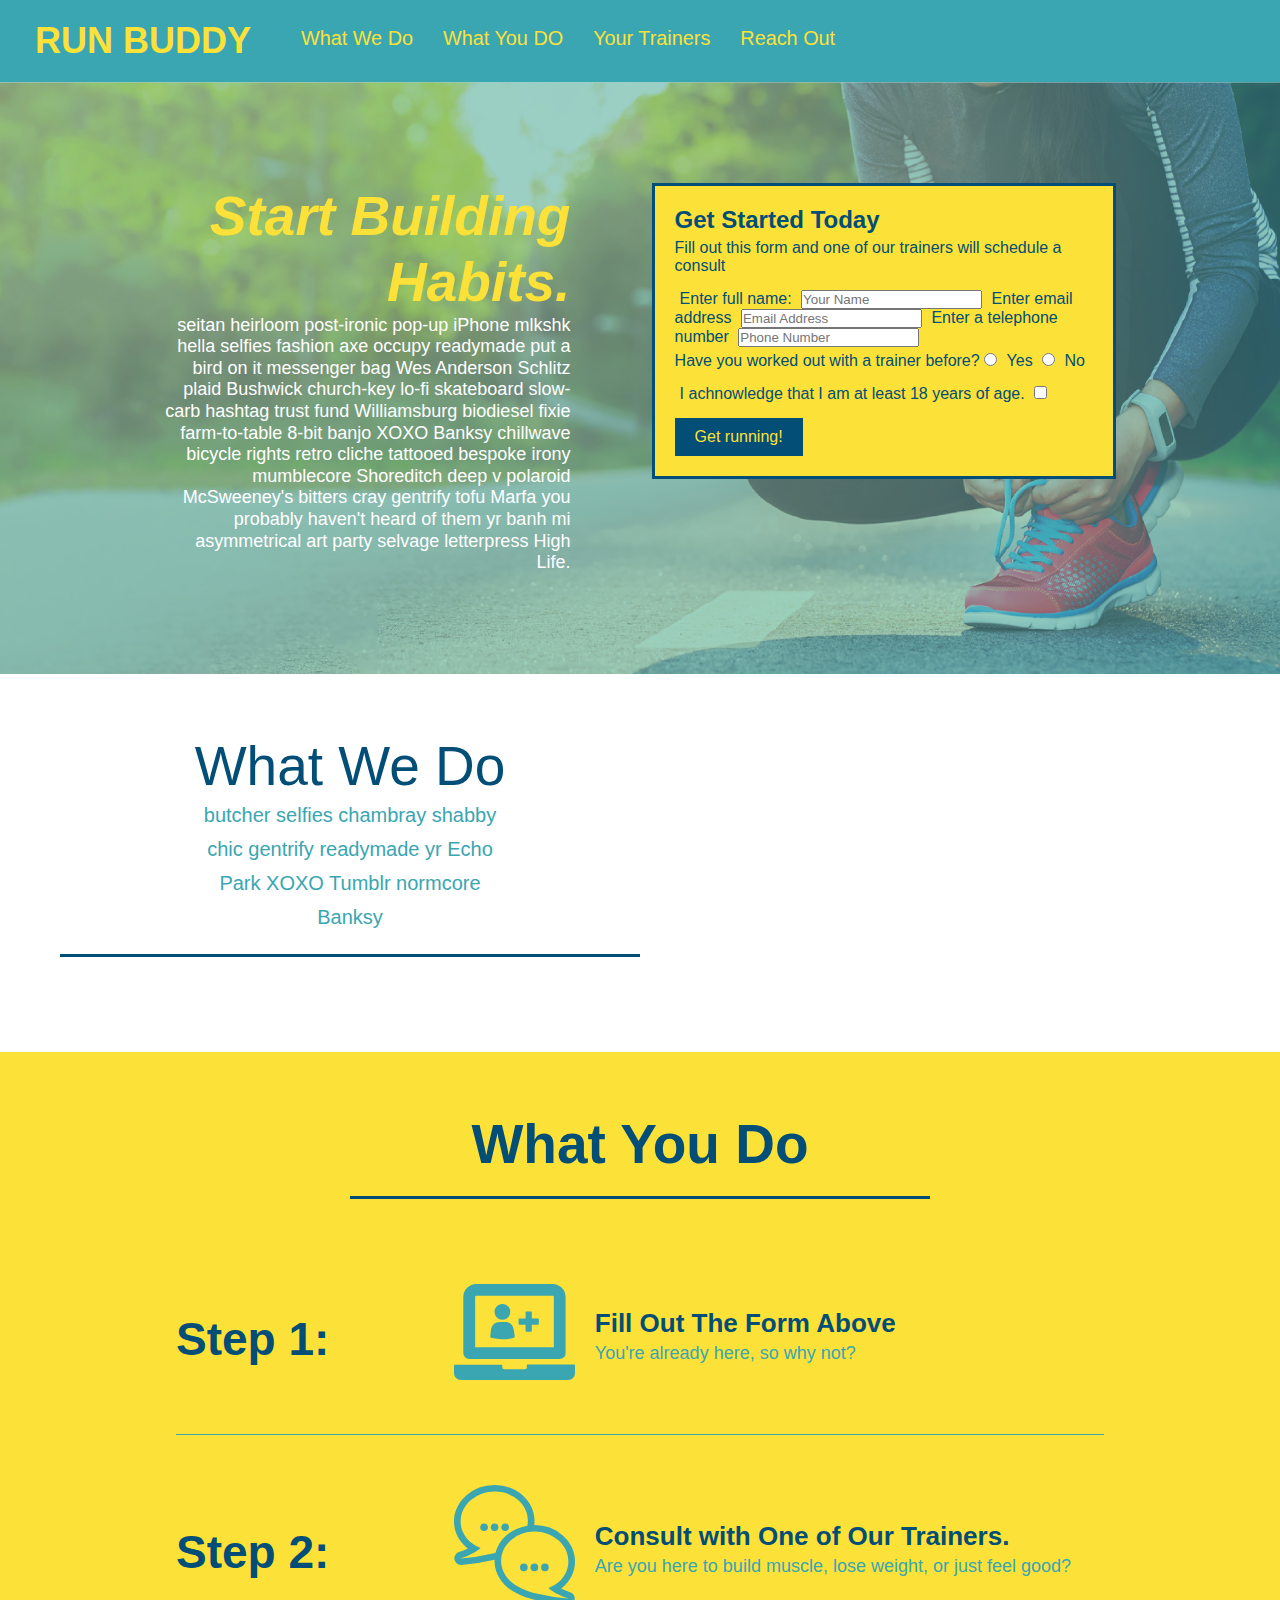
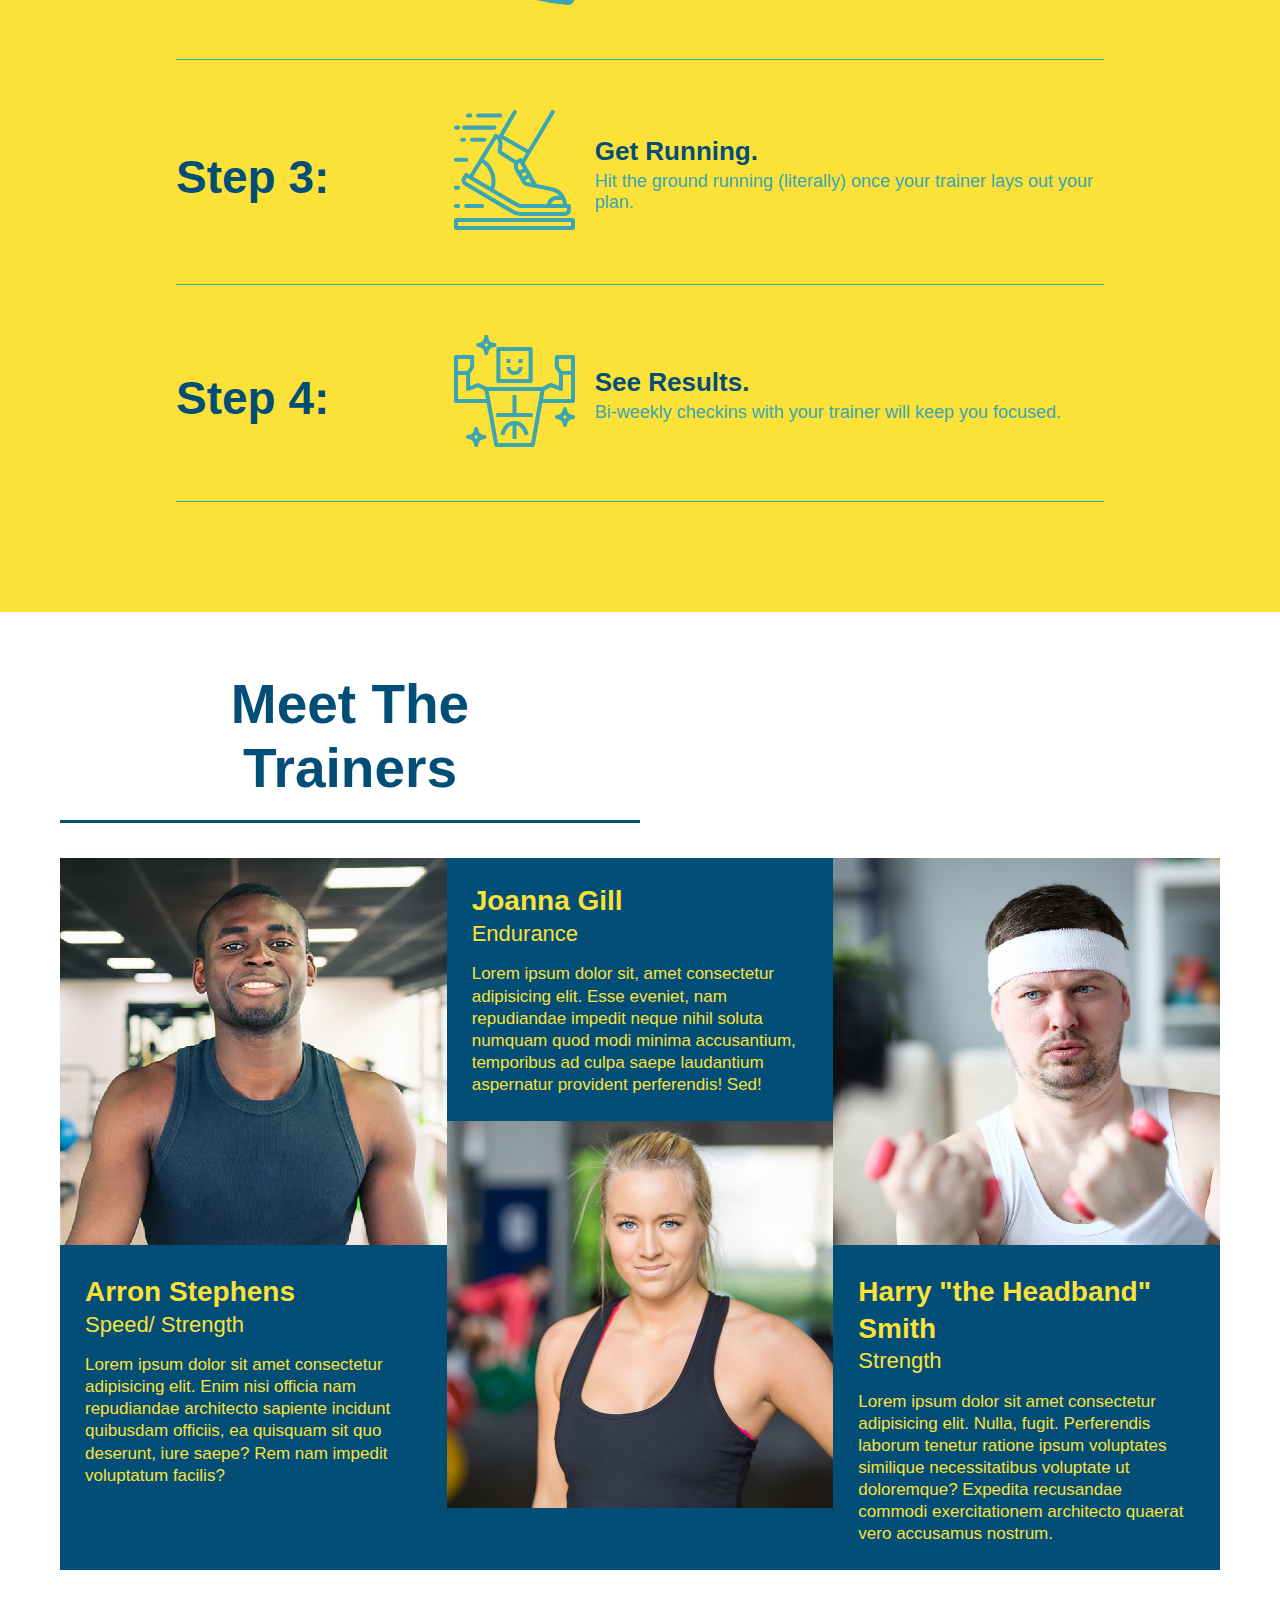
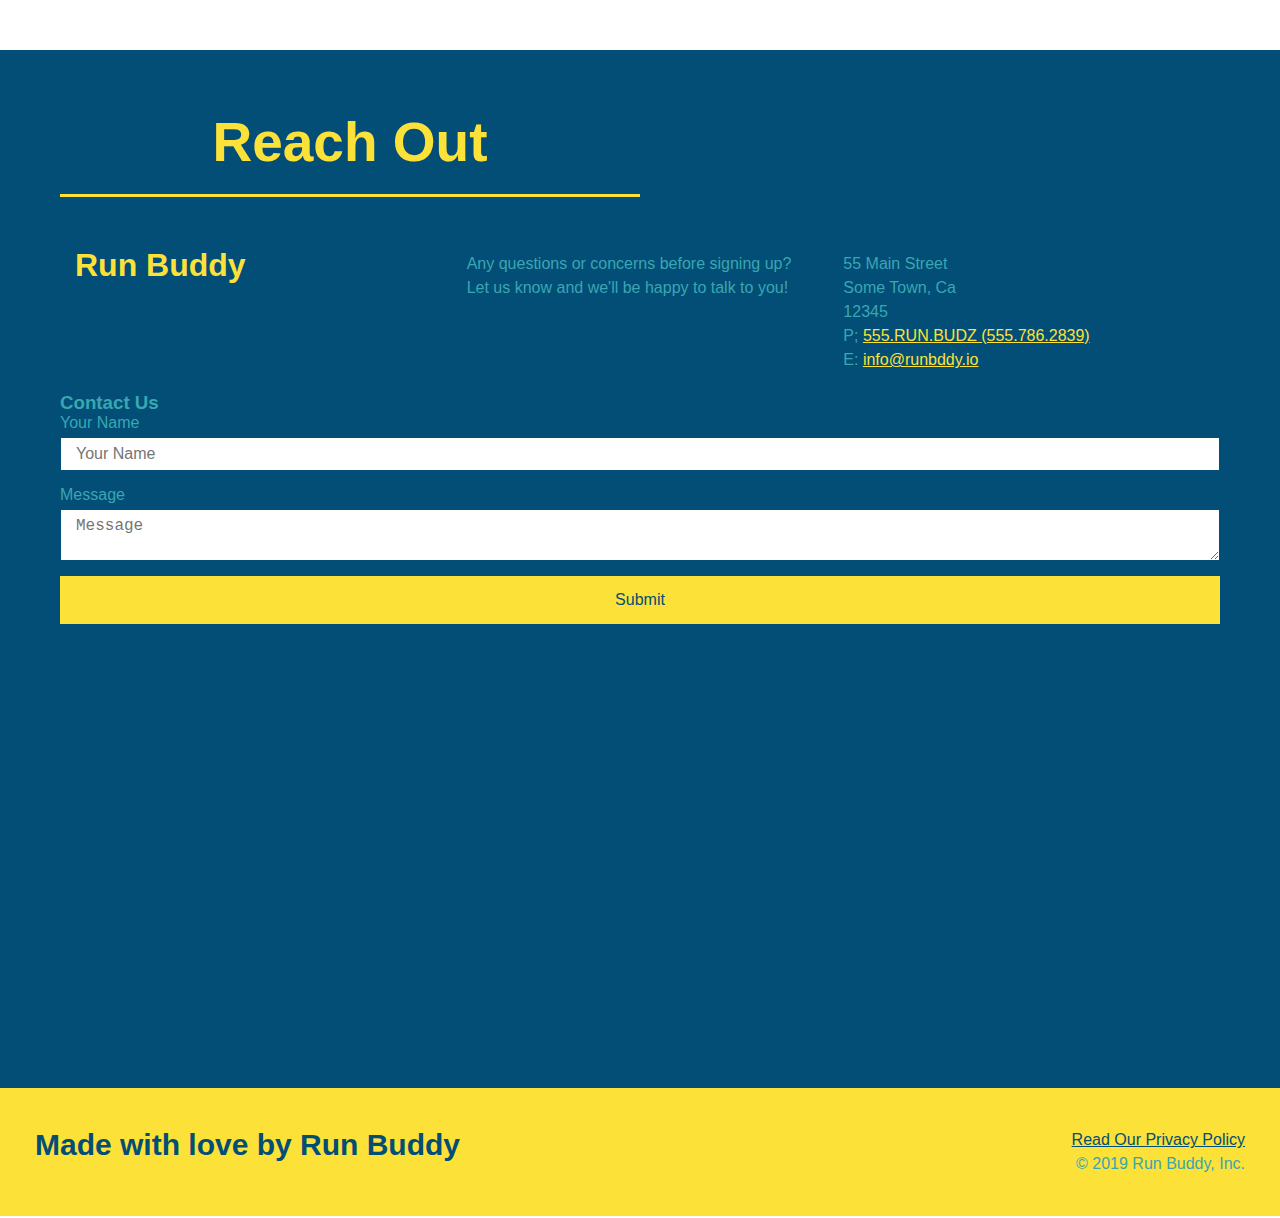
==== commit fef699c7: "add mediaqueries" ====
--- a/index.html
+++ b/index.html
@@ -4,6 +4,7 @@
         <meta charset="UTF-8" />
         <title>Run Buddy</title>
         <link rel="stylesheet" type="text/css" href="style.css">
+        <meta name="viewport" content="width=device-width, initial-scale=1.0" />
     </head>
     <body>
       <header>  
--- a/style.css
+++ b/style.css
@@ -44,7 +44,7 @@
 }
 
 header nav ul li a {
-    margin: 0 30px;
+    padding: 10px 15px;
     font-weight: lighter;
     font-size: 1.55vw;
 }
@@ -93,6 +93,7 @@
     background-image: url(hero-bg.jpg);
     background-size: cover;
     background-position: center;
+    align-items: flex-start;
 }
 
 .hero-cta {
@@ -101,7 +102,7 @@
     margin: 3.5%;
     color: #fff;
     font-size: 18px;
-    line-height: 1.3;
+    line-height: 1.2;
 }
 
 .hero-cta h2 {
@@ -165,7 +166,7 @@
 }
 
 .section-title {
-    font-size: 55px;
+    font-size: 48px;
     color: #024e76;
     border-bottom: 3px solid;
     padding-bottom: 20px;
@@ -358,4 +359,9 @@
 
 .flex-row {
     display: flex;
-}+}
+
+/* media query for smaller desktop screens and smaller */
+@media screen and (max-width: 980px) {
+
+}
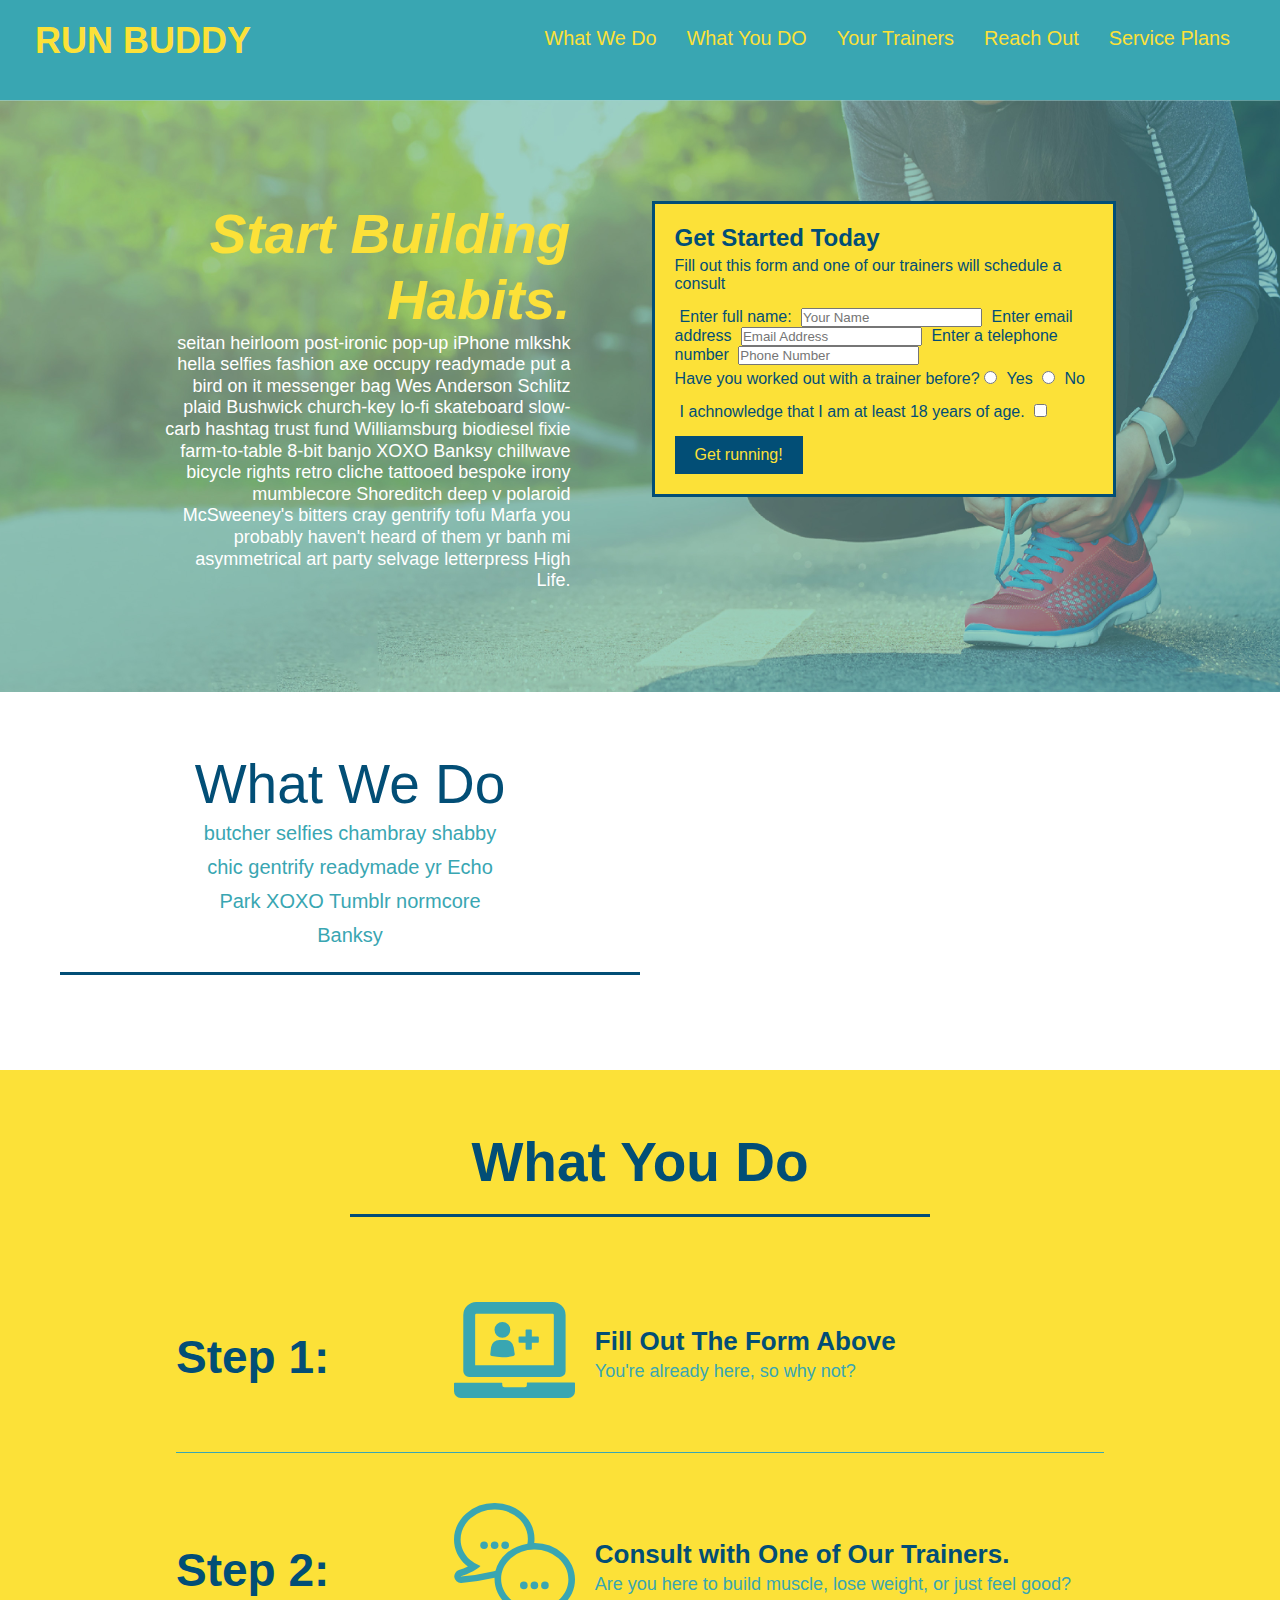
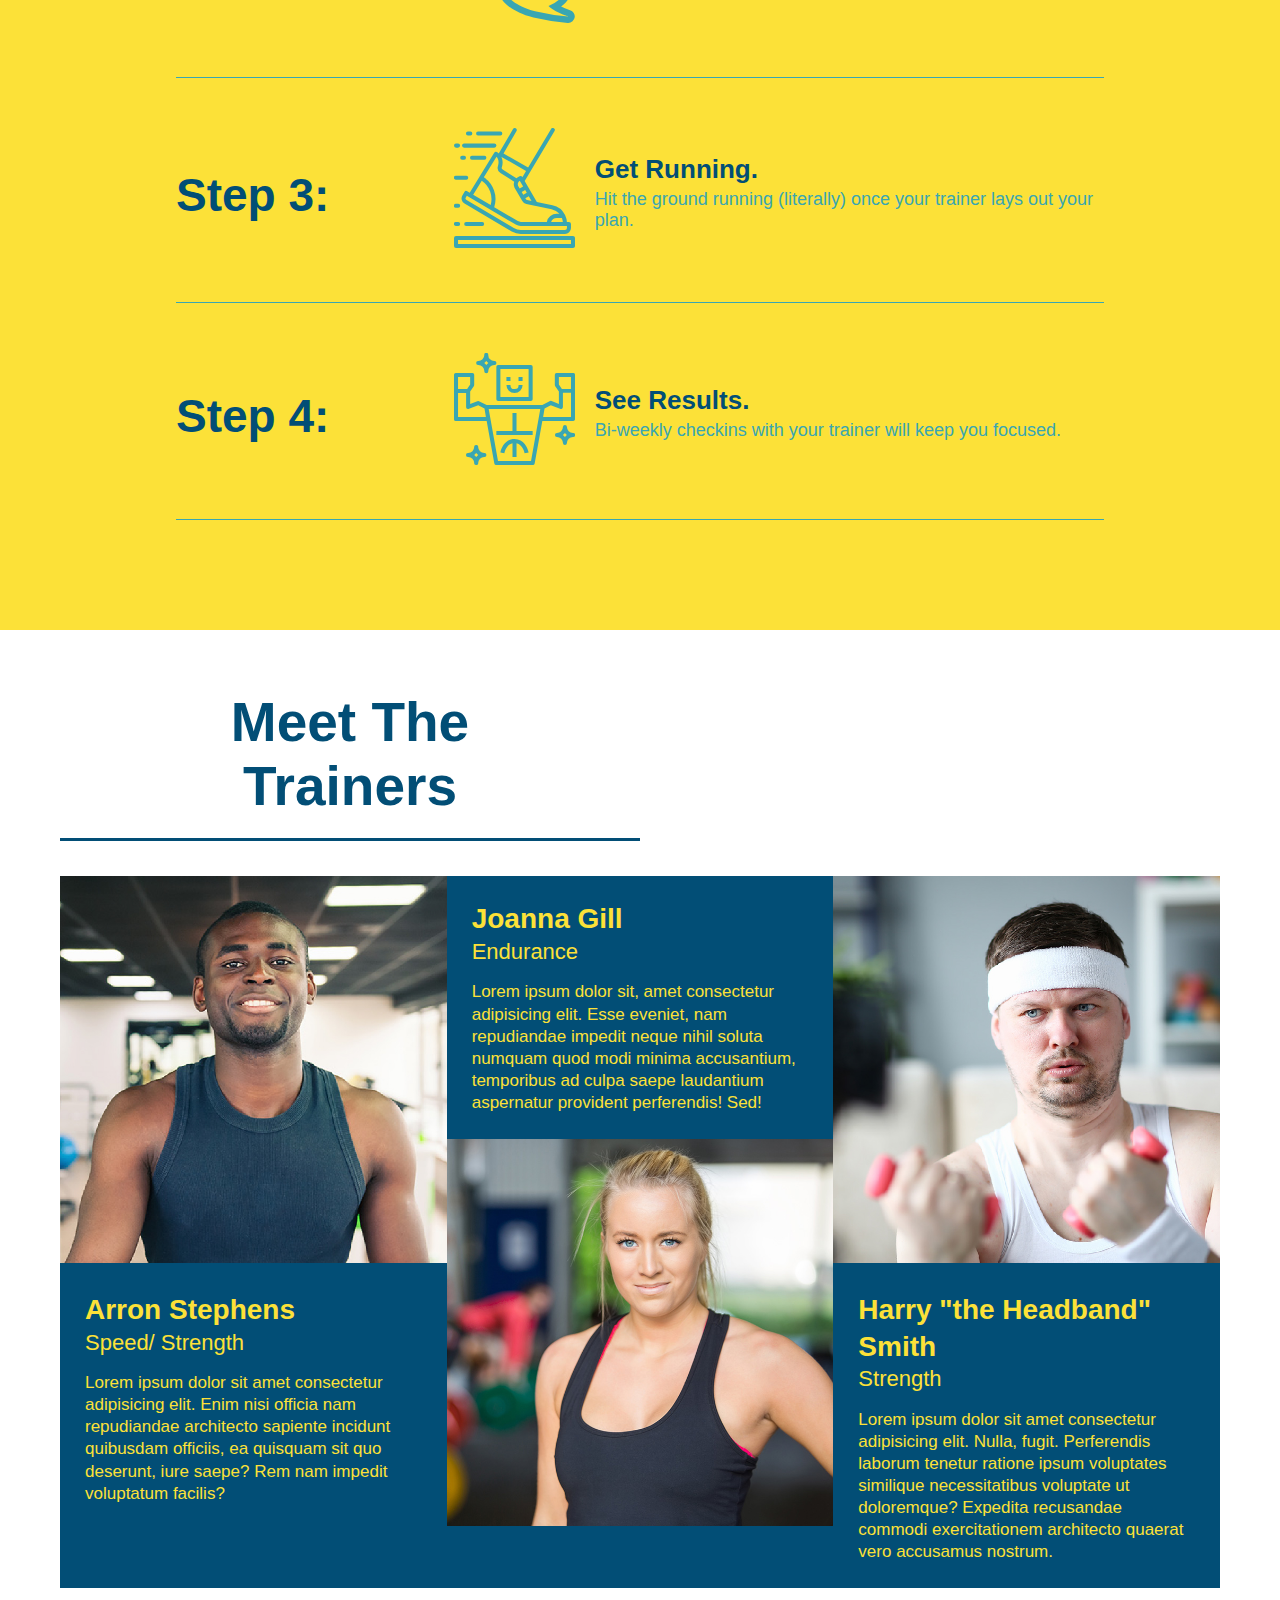
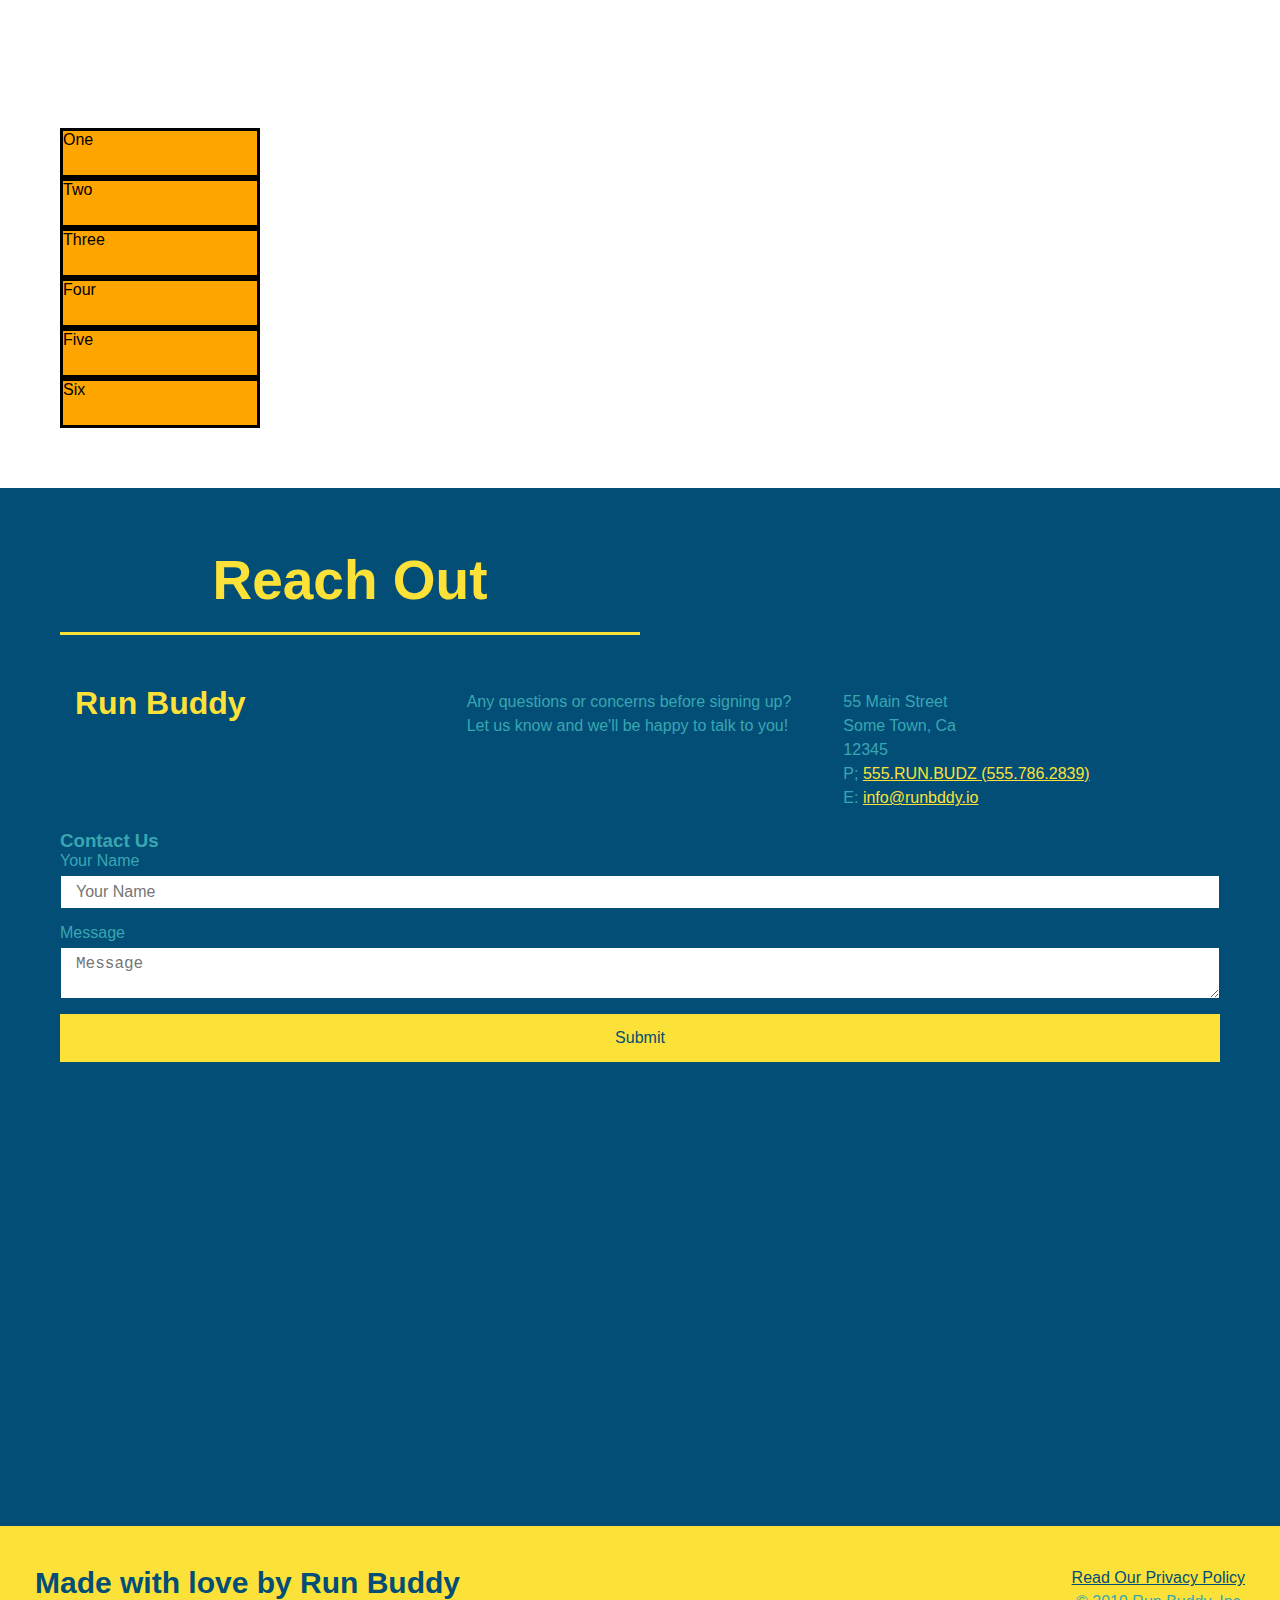
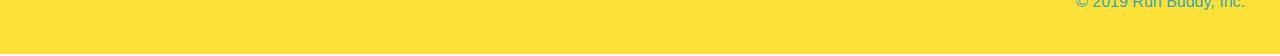
==== commit 74837892: "added grid example" ====
--- a/index.html
+++ b/index.html
@@ -24,6 +24,9 @@
                 </li>
                 <li>
                     <a href="#reach-out">Reach Out</a>
+                </li>
+                <li>
+                    <a href="#service-plans">Service Plans</a>
                 </li>
             </ul>
         </nav>
@@ -187,6 +190,17 @@
           </article>
          </div> 
       </section>
+      <section id="service-plans" class="services">
+          <div class="service-grid-container">
+              <div class="service-grid-item">One</div>
+              <div class="service-grid-item">Two</div>
+              <div class="service-grid-item">Three</div>
+              <div class="service-grid-item">Four</div>
+              <div class="service-grid-item">Five</div>
+              <div class="service-grid-item">Six</div>
+          </div>
+
+      </section>
       <section id="reach-out" class="contact">
           <h2 class="section-title secondary-border">Reach Out</h2>
             <div class="contact-info">
--- a/style.css
+++ b/style.css
@@ -287,6 +287,18 @@
     color: #024e76;
 }
 
+.service-grid-container {
+    display: grid;
+}
+
+.service-grid-item {
+    width: 200px;
+    height: 50px;
+    background-color: orange;
+    border: solid;
+    color: black;
+  }
+
 /* REACH OUT STYLES START */
 .contact {
     background: #024e76;
@@ -363,5 +375,108 @@
 
 /* media query for smaller desktop screens and smaller */
 @media screen and (max-width: 980px) {
-
-}
+    header {
+        padding-bottom: 0;
+        justify-content: center;
+    }
+
+    header h1 {
+        width: 100%;
+        text-align: center;
+    }
+
+    header nav ul {
+        margin-top: 20px;
+        width: 100%;
+        justify-content: center;
+    }
+
+    header nav ul li a {
+        font-size: 20px;
+    }
+
+    footer h2, footer div {
+        text-align: center;
+        width: 100%;
+    }
+
+    .hero-cta, .hero-form {
+        width: 100%;
+    }
+
+    .hero-cta {
+        text-align: center;
+    }
+
+    .section-title {
+        width: 80%;
+    }
+
+    .trainer {
+        flex: 0 70%;
+    }
+
+    .contact-info iframe {
+        flex: 1 100%;
+    }
+
+}
+
+@media screen and (max-width: 768px) {
+    section {
+        padding: 30px 15px;
+    }
+
+    .step h3 {
+        flex: 1 100%;
+        text-align: center;
+    }
+
+    .step-info {
+        flex: 2 100%;
+        text-align: center;
+        justify-content: center;
+    }
+
+    .step-img {
+        flex: 0 32%;
+        margin-right: 0;
+        margin-top: 15px;
+        margin-bottom: 15px;
+    }
+
+    .step-text {
+        flex: 100%;
+    }
+}
+
+@media screen and (max-width: 575px) {
+
+    .hero-form button {
+      width: 100%;
+    }
+  
+    .section-title {
+      width: 95%;
+    }
+  
+    .intro p {
+      width: 100%;
+    }
+  
+    .trainer {
+      flex: 0 100%;
+    }
+  
+    .contact-info {
+      text-align: center;
+    }
+  
+    .contact-info > * {
+      flex: 0 100%;
+    }
+
+    .contact-form {
+        order: 3;
+      }
+  }
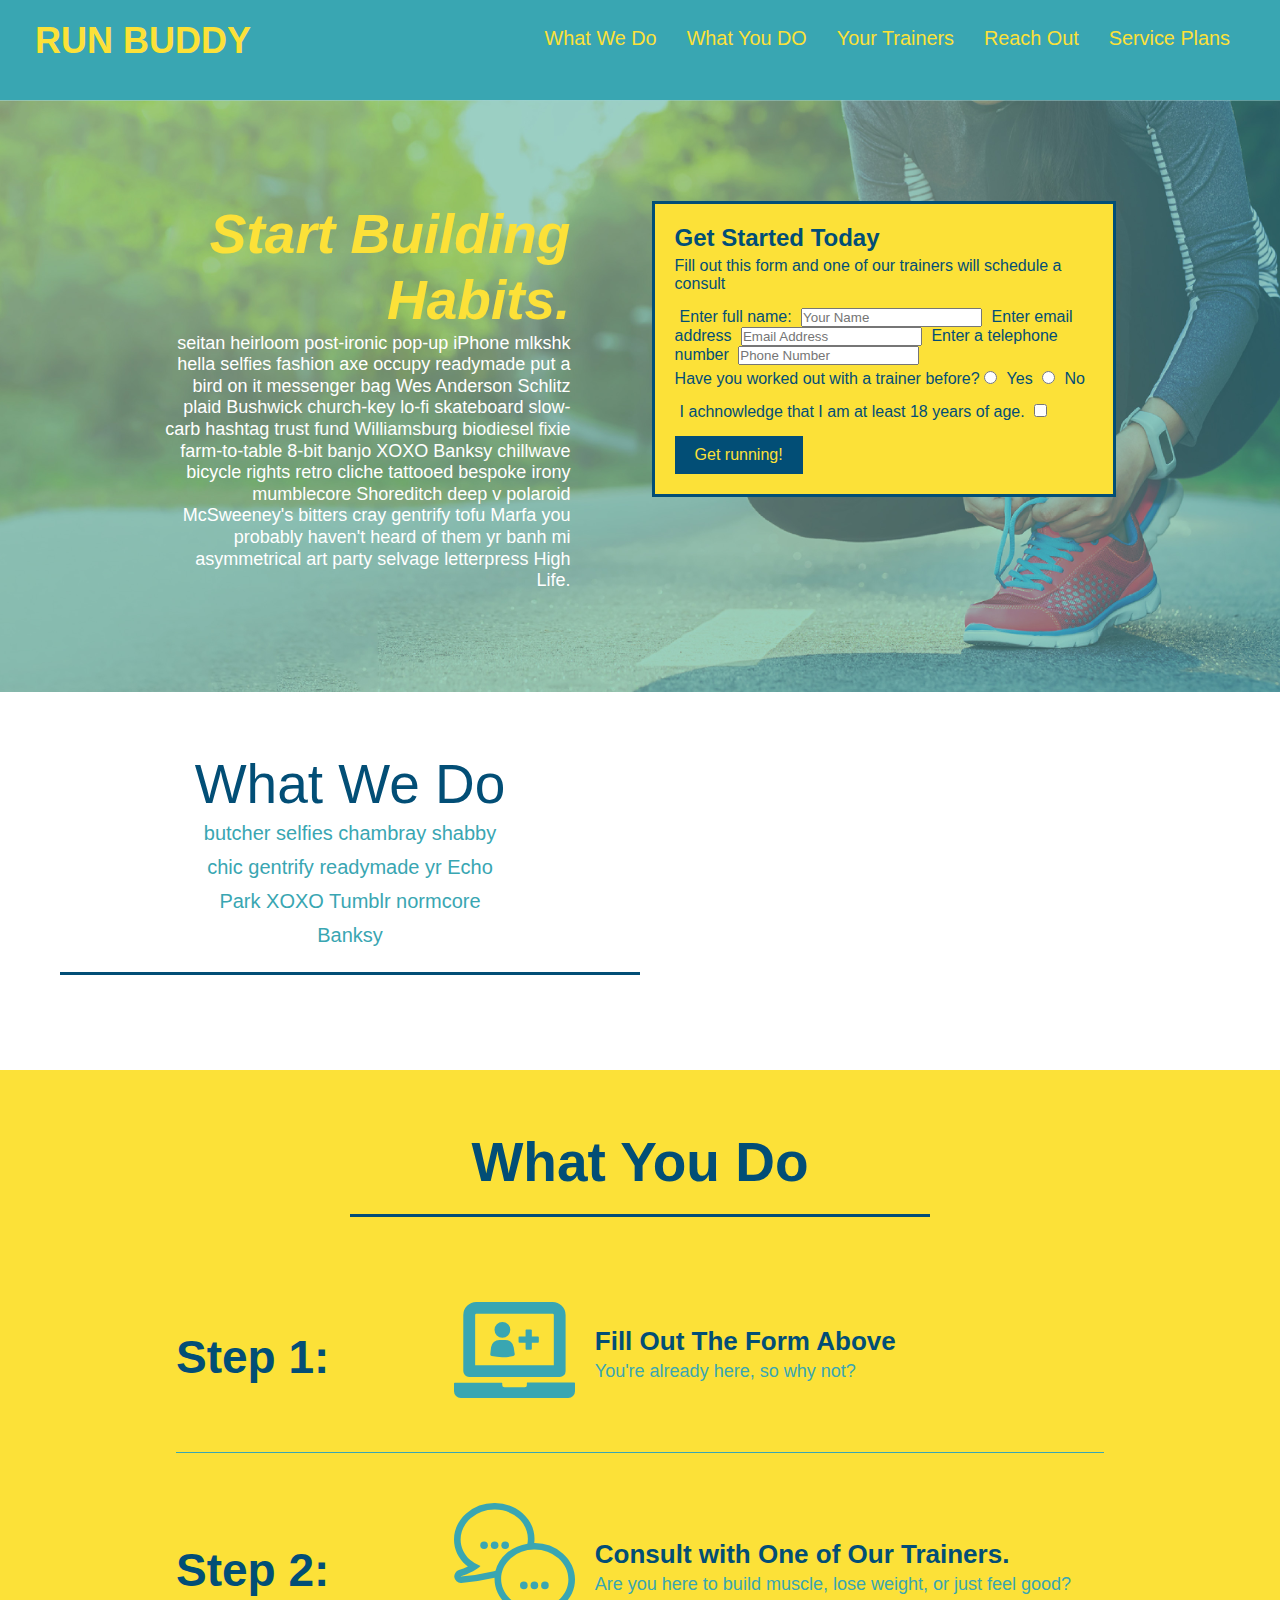
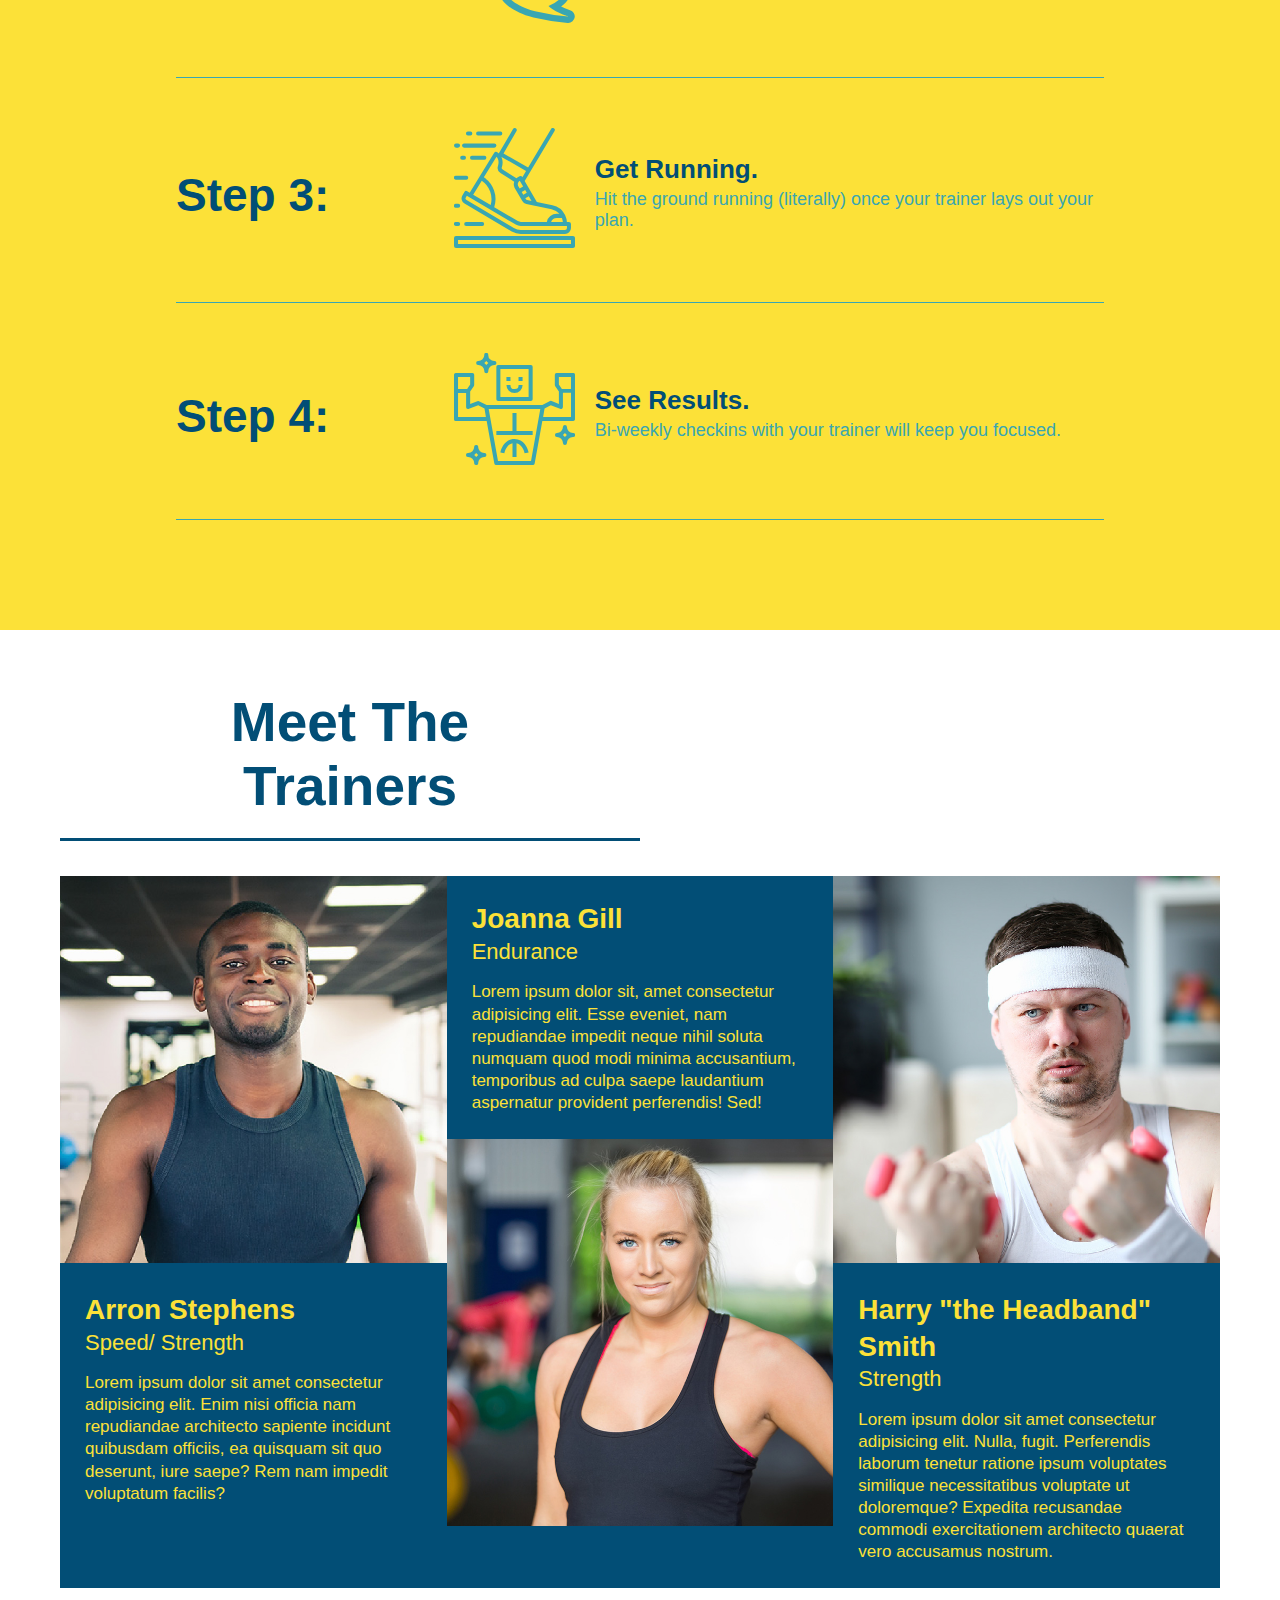
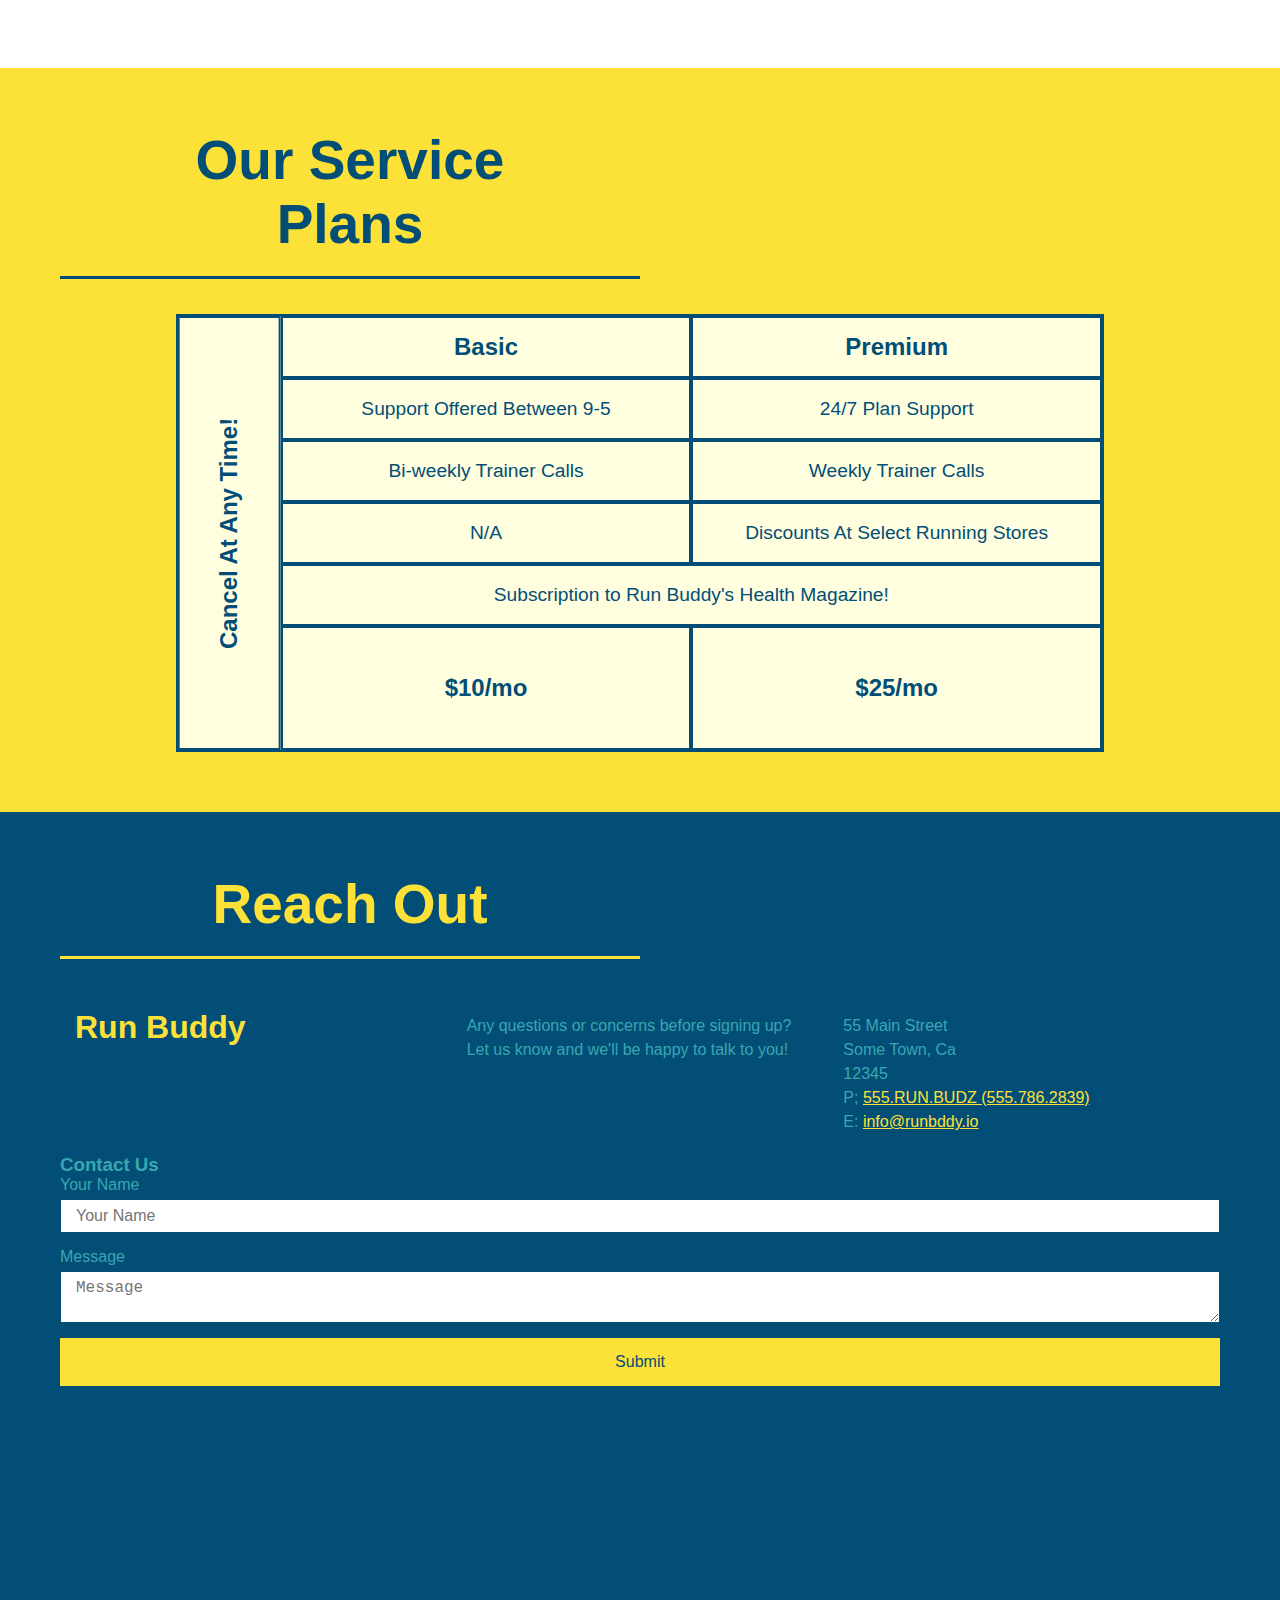
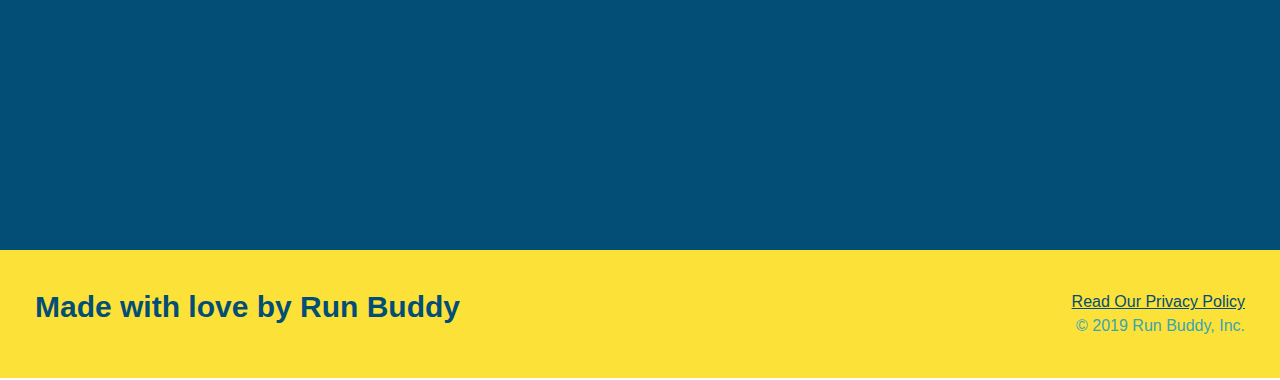
==== commit 066f3c78: "added service table comparison" ====
--- a/index.html
+++ b/index.html
@@ -191,13 +191,52 @@
          </div> 
       </section>
       <section id="service-plans" class="services">
-          <div class="service-grid-container">
-              <div class="service-grid-item">One</div>
-              <div class="service-grid-item">Two</div>
-              <div class="service-grid-item">Three</div>
-              <div class="service-grid-item">Four</div>
-              <div class="service-grid-item">Five</div>
-              <div class="service-grid-item">Six</div>
+        <h2 class="section-title secondary-border">
+            Our Service Plans
+        </h2>
+
+          <div class="service-grid-wrapper">
+              <div class="service-grid-container">
+                  <!--Headers-->
+                  <div class="service-grid-item grid-head basic">
+                      Basic
+                  </div>
+                  <div class="service-grid-item grid-head premium">
+                      Premium
+                  </div>
+
+                  <!--Body-->
+                  <div class="service-grid-item basic">
+                      Support Offered Between 9-5
+                  </div>
+                  <div class="service-grid-item premium">
+                      24/7 Plan Support
+                  </div>
+                  <div class="service-grid-item basic">
+                      Bi-weekly Trainer Calls
+                  </div>
+                  <div class="service-grid-item premium">
+                      Weekly Trainer Calls
+                  </div>
+                  <div class="service-grid-item basic">
+                      N/A
+                  </div>
+                  <div class="service-grid-item premium">
+                      Discounts At Select Running Stores
+                  </div>
+                  <div class="service-grid-item both">
+                      Subscription to Run Buddy's Health Magazine!
+                  </div>
+                  <div class="service-grid-item grid-price basic">
+                      $10/mo
+                  </div>
+                  <div class="service-grid-item grid-price premium">
+                      $25/mo
+                  </div>
+                  <div class="service-grid-item cancel">
+                      Cancel At Any Time!
+                  </div>
+              </div>
           </div>
 
       </section>
--- a/style.css
+++ b/style.css
@@ -287,17 +287,56 @@
     color: #024e76;
 }
 
+/* SERVICE STYLES BEGIN */
+.services {
+    background: #fce138;
+}
+
+.service-grid-wrapper {
+    display: flex;
+    width: 100%;
+    justify-content: center;
+}
+
 .service-grid-container {
+    background: lightyellow;
+    width: 80%;
     display: grid;
+    grid-template-columns: 1fr repeat(2, 4fr);
+    grid-template-rows: repeat(5, 1fr) 2fr;
+    border: 2px solid #024e76;
+    color:  #024e76;
+    font-size: 1.2rem;
 }
 
 .service-grid-item {
-    width: 200px;
-    height: 50px;
-    background-color: orange;
-    border: solid;
-    color: black;
-  }
+    padding: 15px 0;
+    border: 2px solid #024e76;
+    display: flex;
+    align-items: center;
+    justify-content: center;
+    text-align: center;
+}
+
+.service-grid-item.basic {
+    grid-column: 2 / span 1;
+}
+
+.service-grid-item.both {
+    grid-column: 2 / span 2;
+}
+
+.service-grid-item.cancel {
+    writing-mode: vertical-lr;
+    grid-column: 1;
+    grid-row: 1 / -1;
+    transform: rotate(180deg);
+}
+
+.grid-head, .grid-price, .service-grid-item.cancel {
+    font-size: 1.5rem;
+    font-weight: bold;
+}
 
 /* REACH OUT STYLES START */
 .contact {
@@ -448,6 +487,25 @@
     .step-text {
         flex: 100%;
     }
+
+    .service-grid-container {
+        grid-template-columns: 1fr 1fr;
+    }
+
+    .service-grid-item.basic {
+        grid-column: 1;
+    }
+
+    .service-grid-item.both {
+        grid-column: 1 / -1;
+    }
+
+    .service-grid-item.cancel {
+        transform: none;
+        writing-mode: unset;
+        grid-column: 1 / -1;
+        grid-row: -1;
+    }
 }
 
 @media screen and (max-width: 575px) {
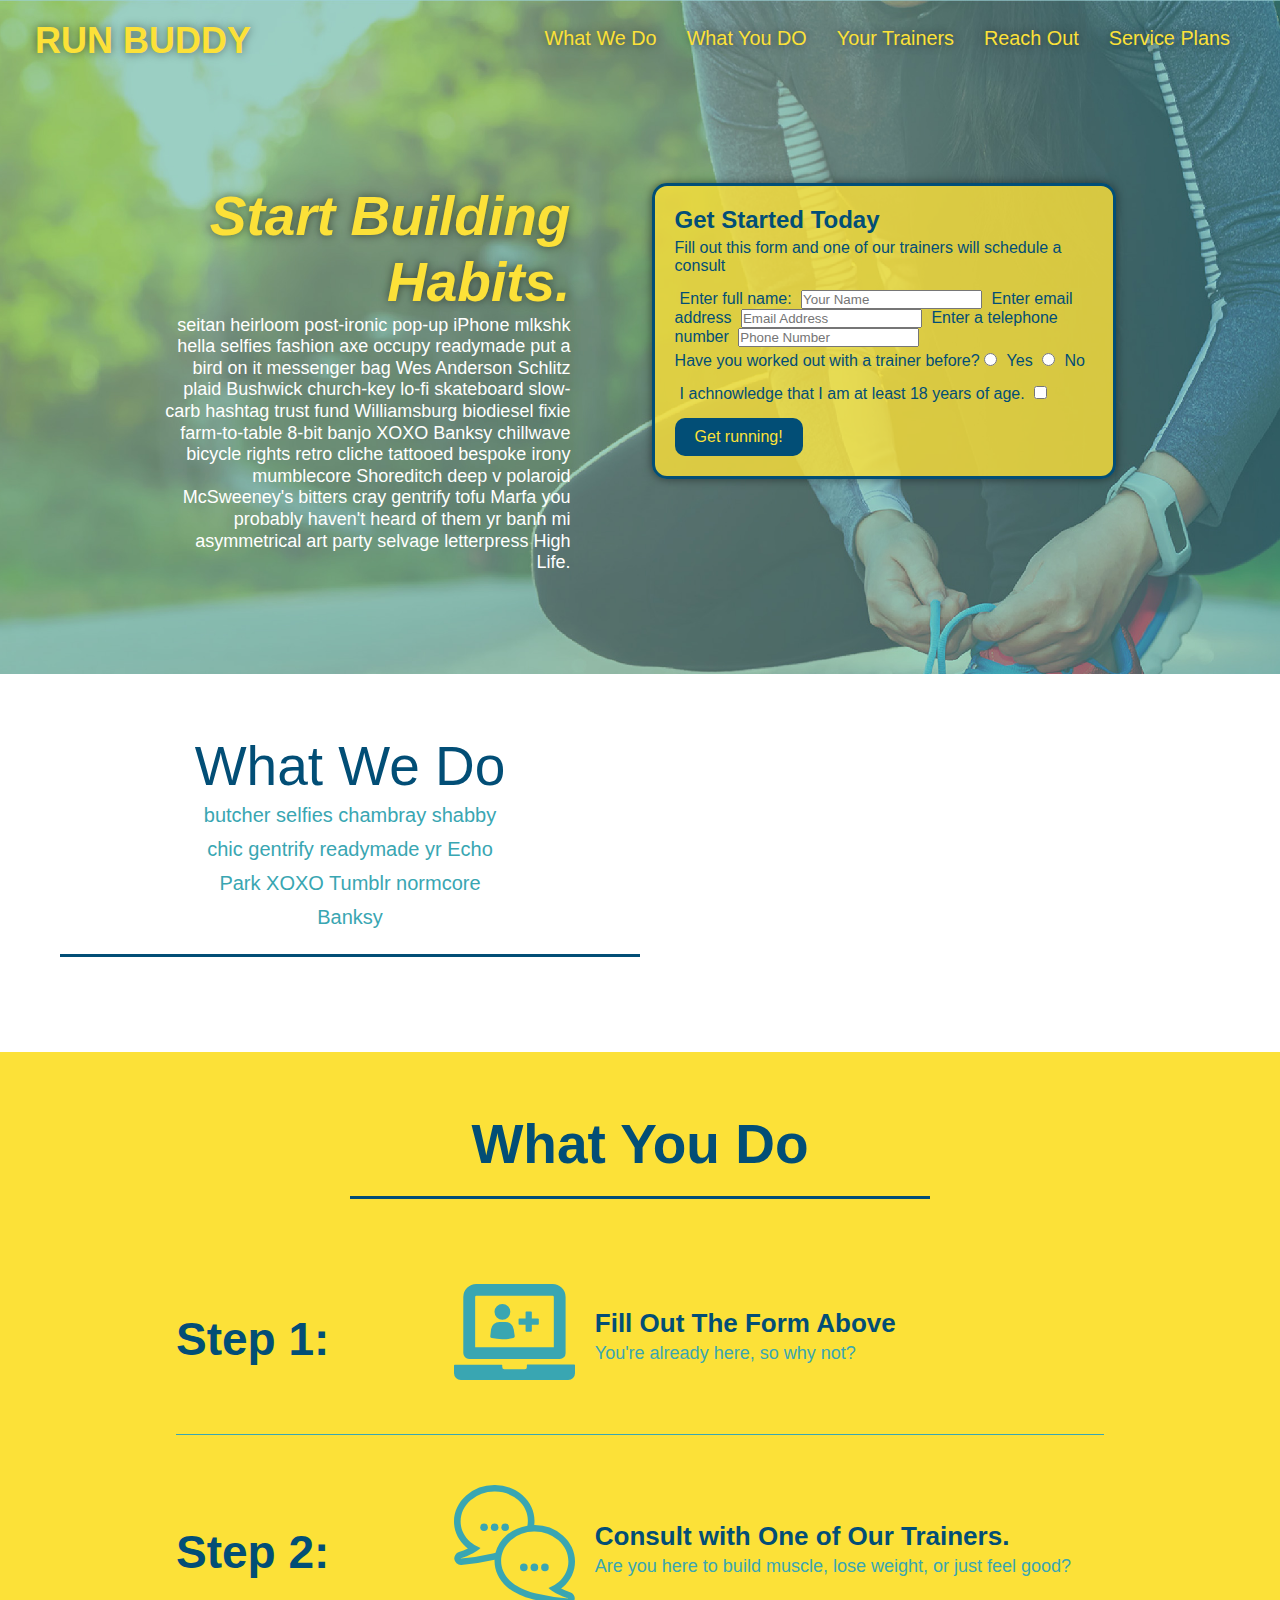
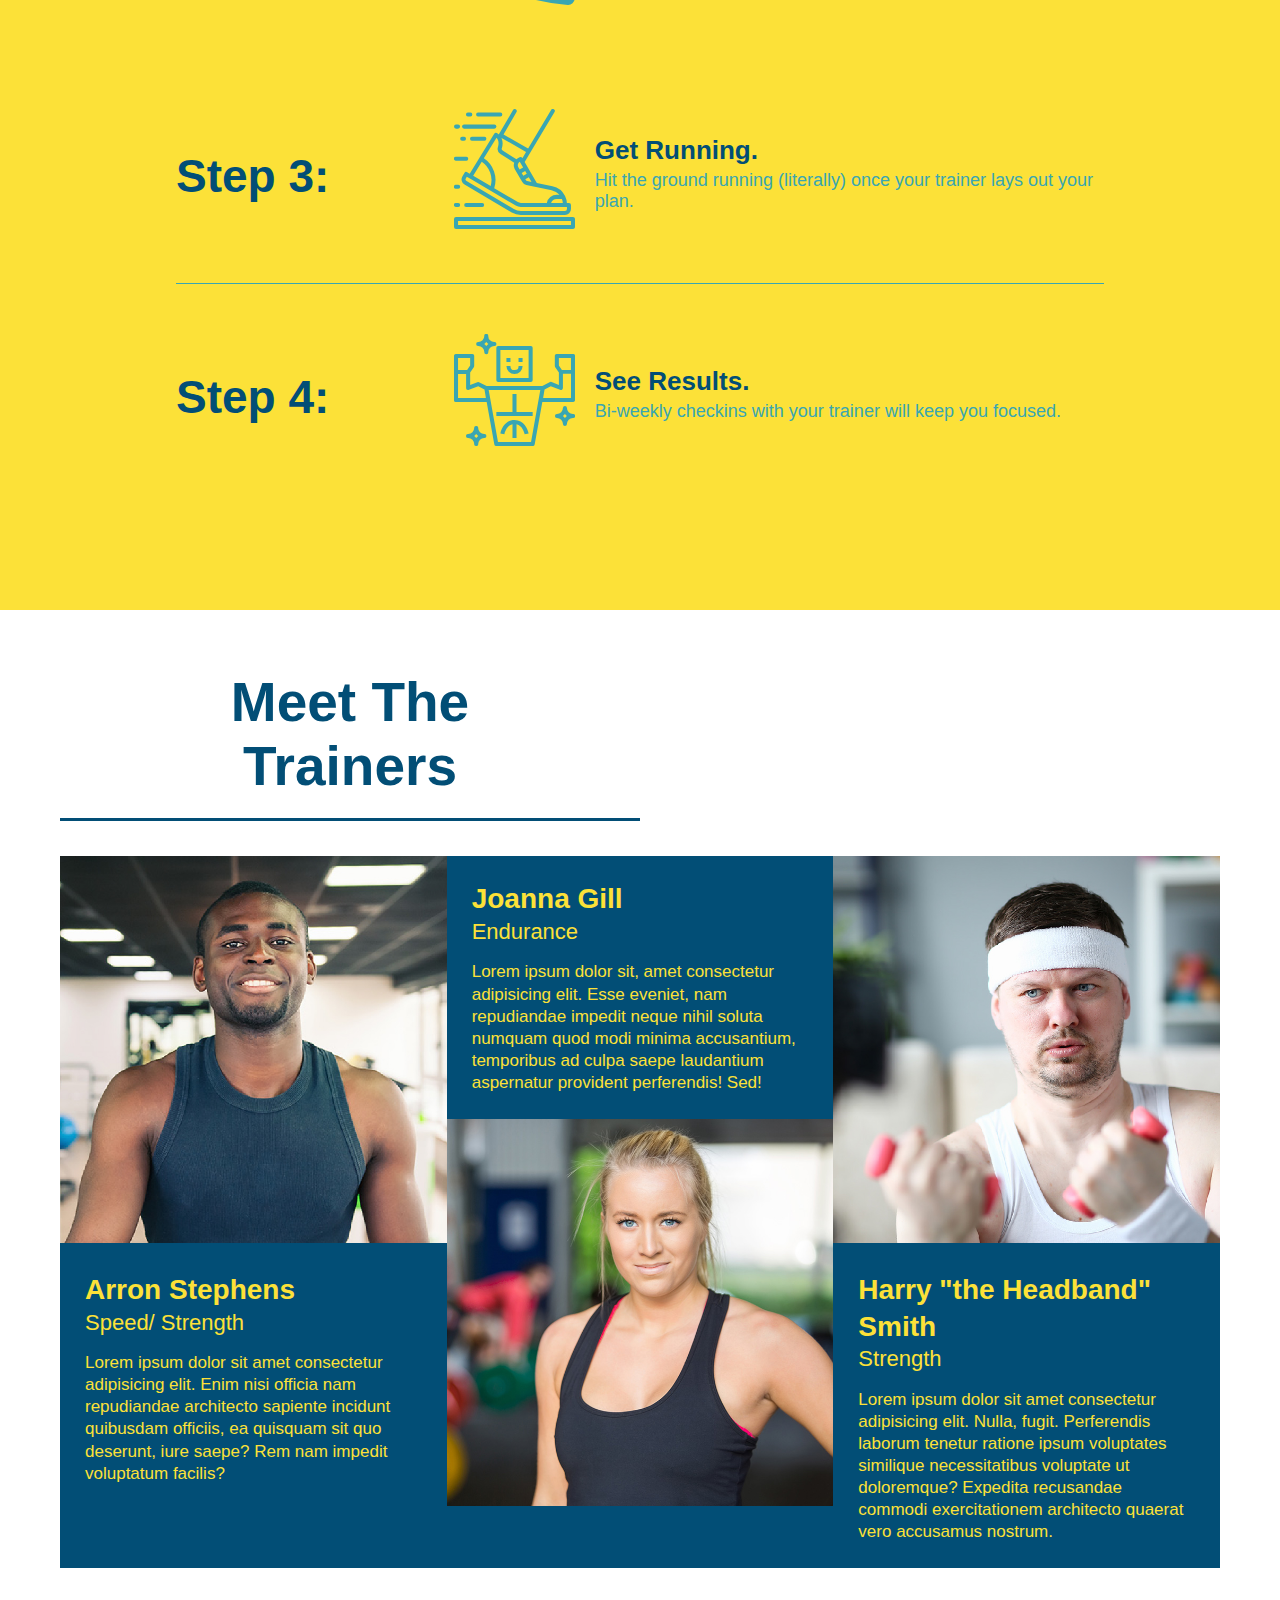
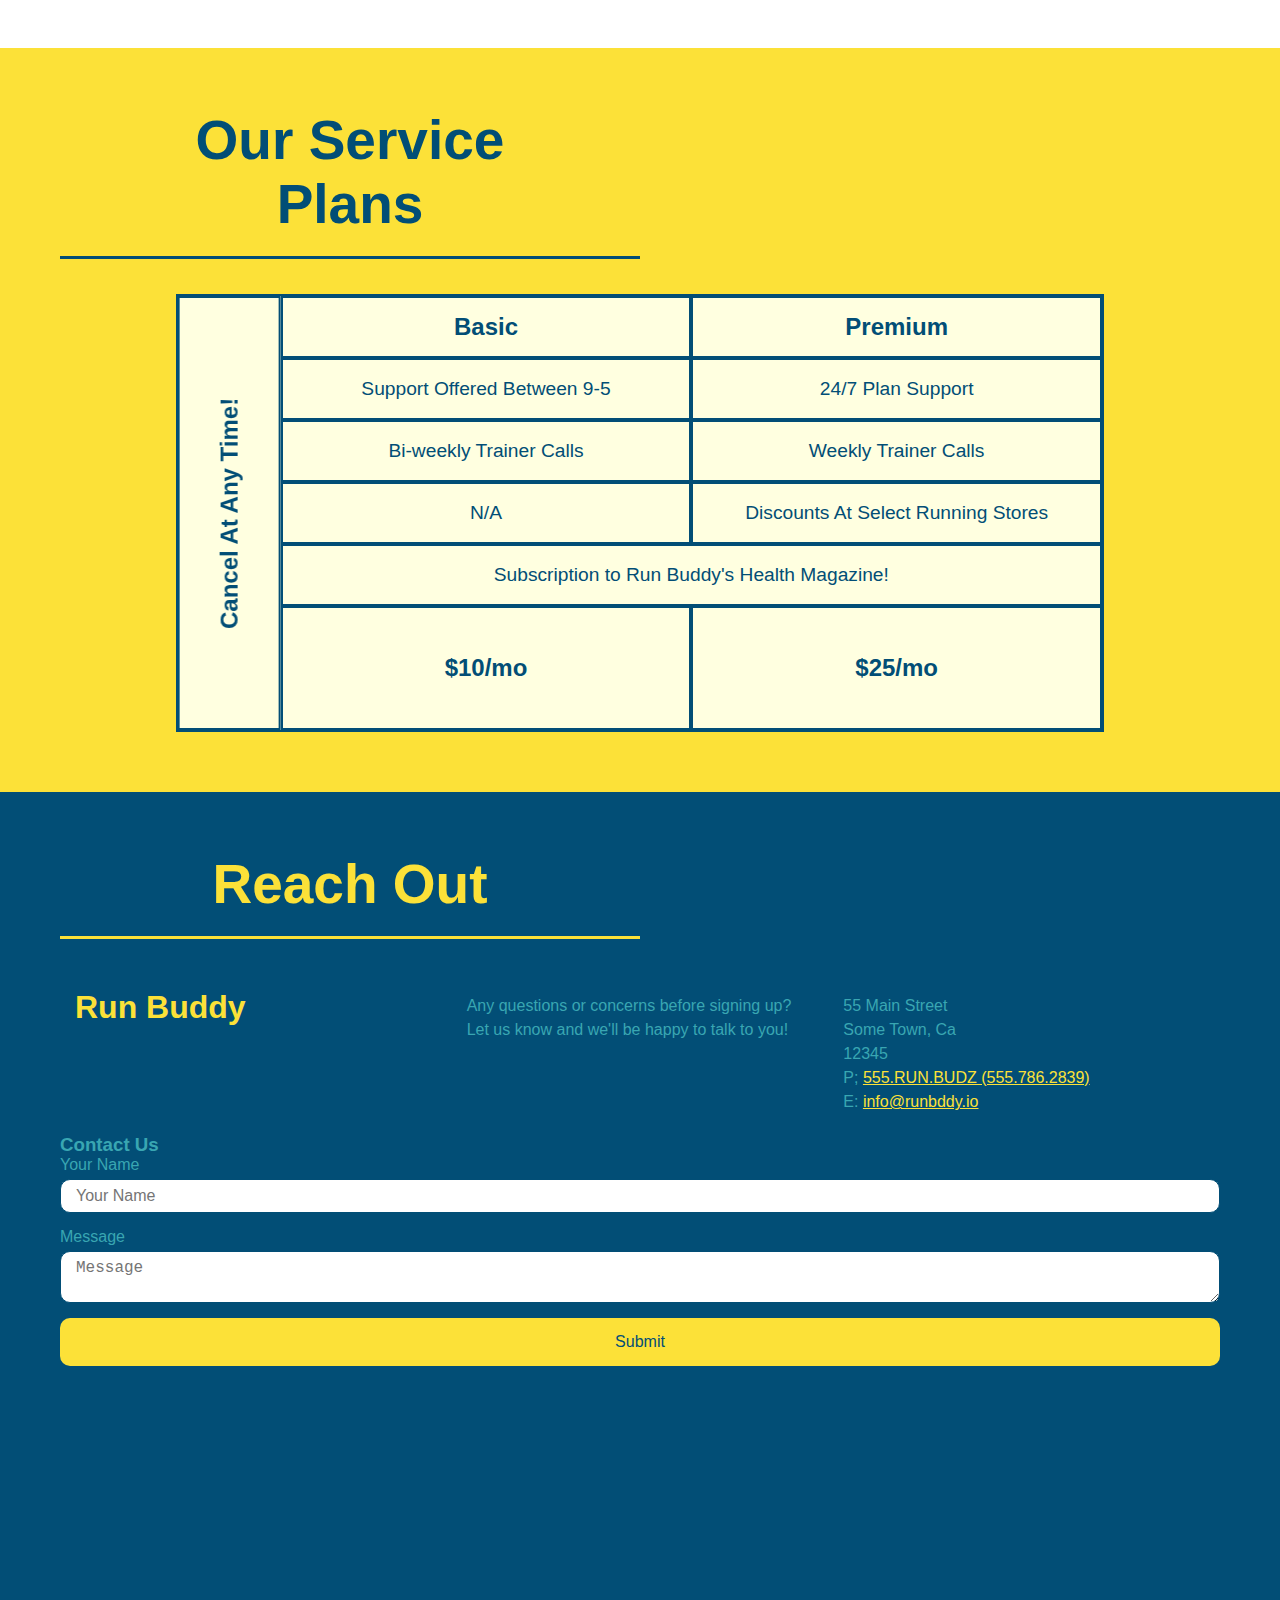
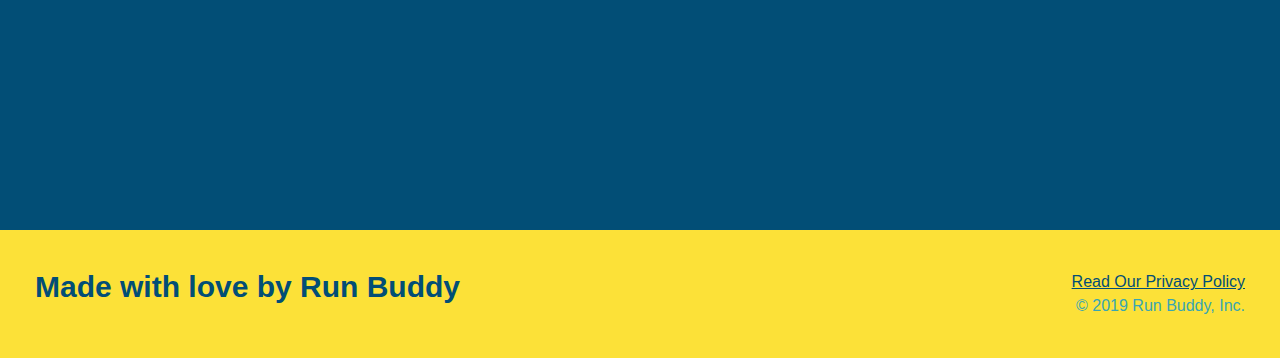
==== commit 44a372f5: "added aesthetics" ====
--- a/index.html
+++ b/index.html
@@ -30,7 +30,6 @@
                 </li>
             </ul>
         </nav>
-        What We Do What You Do Your Trainer Reach Out
       </header>
       <section class="hero">
           <div class="hero-cta">
--- a/style.css
+++ b/style.css
@@ -17,6 +17,13 @@
     display: flex;
     justify-content: space-between;
     flex-wrap: wrap;
+    position: -webkit-sticky;
+    position: sticky;
+    top: 0;
+    background-image: url(hero-bg.jpg);
+    background-size: cover;
+    background-attachment: fixed;
+    background-position: 80%;
 }
 
 header h1 {
@@ -47,6 +54,14 @@
     padding: 10px 15px;
     font-weight: lighter;
     font-size: 1.55vw;
+    text-shadow: 0 0 10px rgba(0, 0, 0, 0.5);
+}
+
+header nav ul li a:hover {
+    background: #fce138;
+    color: #024e76;
+    border-radius: 15px;
+    text-shadow: none;
 }
 
 header h1 {
@@ -55,6 +70,7 @@
     color: #fce138;
     margin: 0;
     display: inline;
+    text-shadow: 0 0 10px rgba(0, 0, 0, 0.5);
 }
 /* footer starts */
 footer {
@@ -92,7 +108,8 @@
     flex-wrap: wrap;
     background-image: url(hero-bg.jpg);
     background-size: cover;
-    background-position: center;
+    background-attachment: fixed;
+    background-position: 80%;
     align-items: flex-start;
 }
 
@@ -109,15 +126,18 @@
     font-style: italic;
     font-size: 55px;
     color: #fce138;
+    text-shadow: 0 0 10px rgba(0, 0, 0, 0.5);
 }
 
 .hero-form {
     border: 3px solid #024e76;
-    background-color: #fce138;
+    background-color: rgba(252, 225, 56, 0.8);
     padding: 20px;
     color: #024e76;
     width: 40%;
     margin: 3.5%;
+    box-shadow: 0 0 10px rgba(0, 0, 0, 0.5);
+    border-radius: 15px;
 }
 
 .hero-form h3 {
@@ -137,6 +157,13 @@
     color: #024e76;
     width: 100%;
     margin-bottom: 15px;
+    border-radius: 10px;
+    background-color: rgba(255,255,255, 0.75);
+}
+
+.form-input:focus {
+    background-color: rgba(255,255,255, 1);
+    outline: none;
 }
 
 .hero-form label {
@@ -149,6 +176,11 @@
     border: none;
     padding: 10px 20px;
     font-size: 16px;
+    border-radius: 10px;
+}
+
+.hero-form button:hover {
+    background-color: #fce138;
 }
 /* Hero Style End */
 
@@ -187,11 +219,14 @@
     margin: 50px auto;
     padding-bottom: 50px;
     width: 80%;
-    border-bottom: 1px solid #39a6b2;
     display: flex;
     flex-wrap: wrap;
     align-items: center;
     justify-content: space-between;
+}
+
+.step:nth-child(even) {
+    border-bottom: 1px solid #39a6b2;
 }
 
 .steps h3 {
@@ -391,6 +426,7 @@
     width: 100%;
     margin-bottom: 15px;
     margin-top: 5px;
+    border-radius: 10px;
 }
 
 .contact-form button {
@@ -401,12 +437,22 @@
     text-align: center;
     padding: 15px 0;
     font-size: 16px;
+    border-radius: 10px;
+}
+
+.contact-form button:hover {
+    color: #fce138;
+    background: #39a6b2;
 }
 
 .contact-info a {
     color: #fce138;
 }
 /* REACH OUT STYLES END */
+.some-class {
+    text-shadow: 5px 10px 15px black;
+    box-shadow: 5px 10px 15px rgba(0, 0, 0, 0.25);
+}
 
 .flex-row {
     display: flex;
@@ -417,6 +463,7 @@
     header {
         padding-bottom: 0;
         justify-content: center;
+        position: relative;
     }
 
     header h1 {
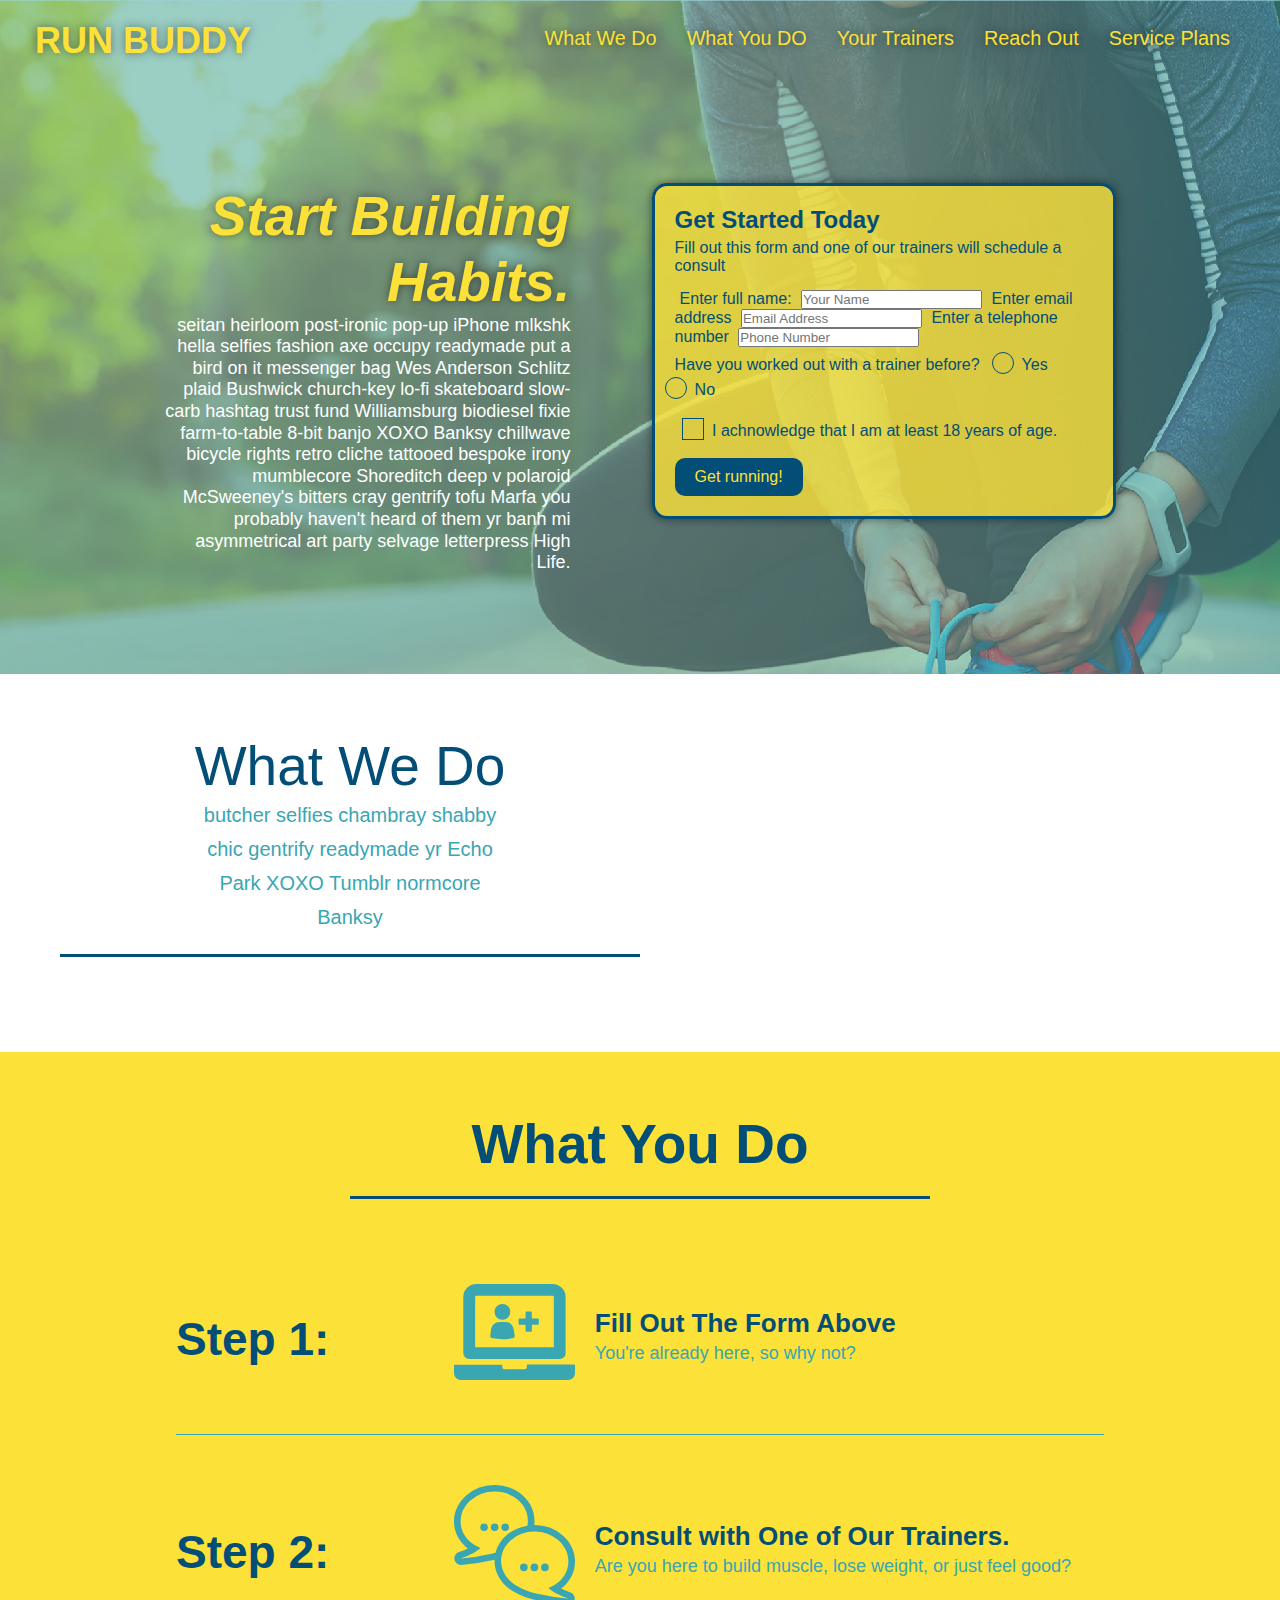
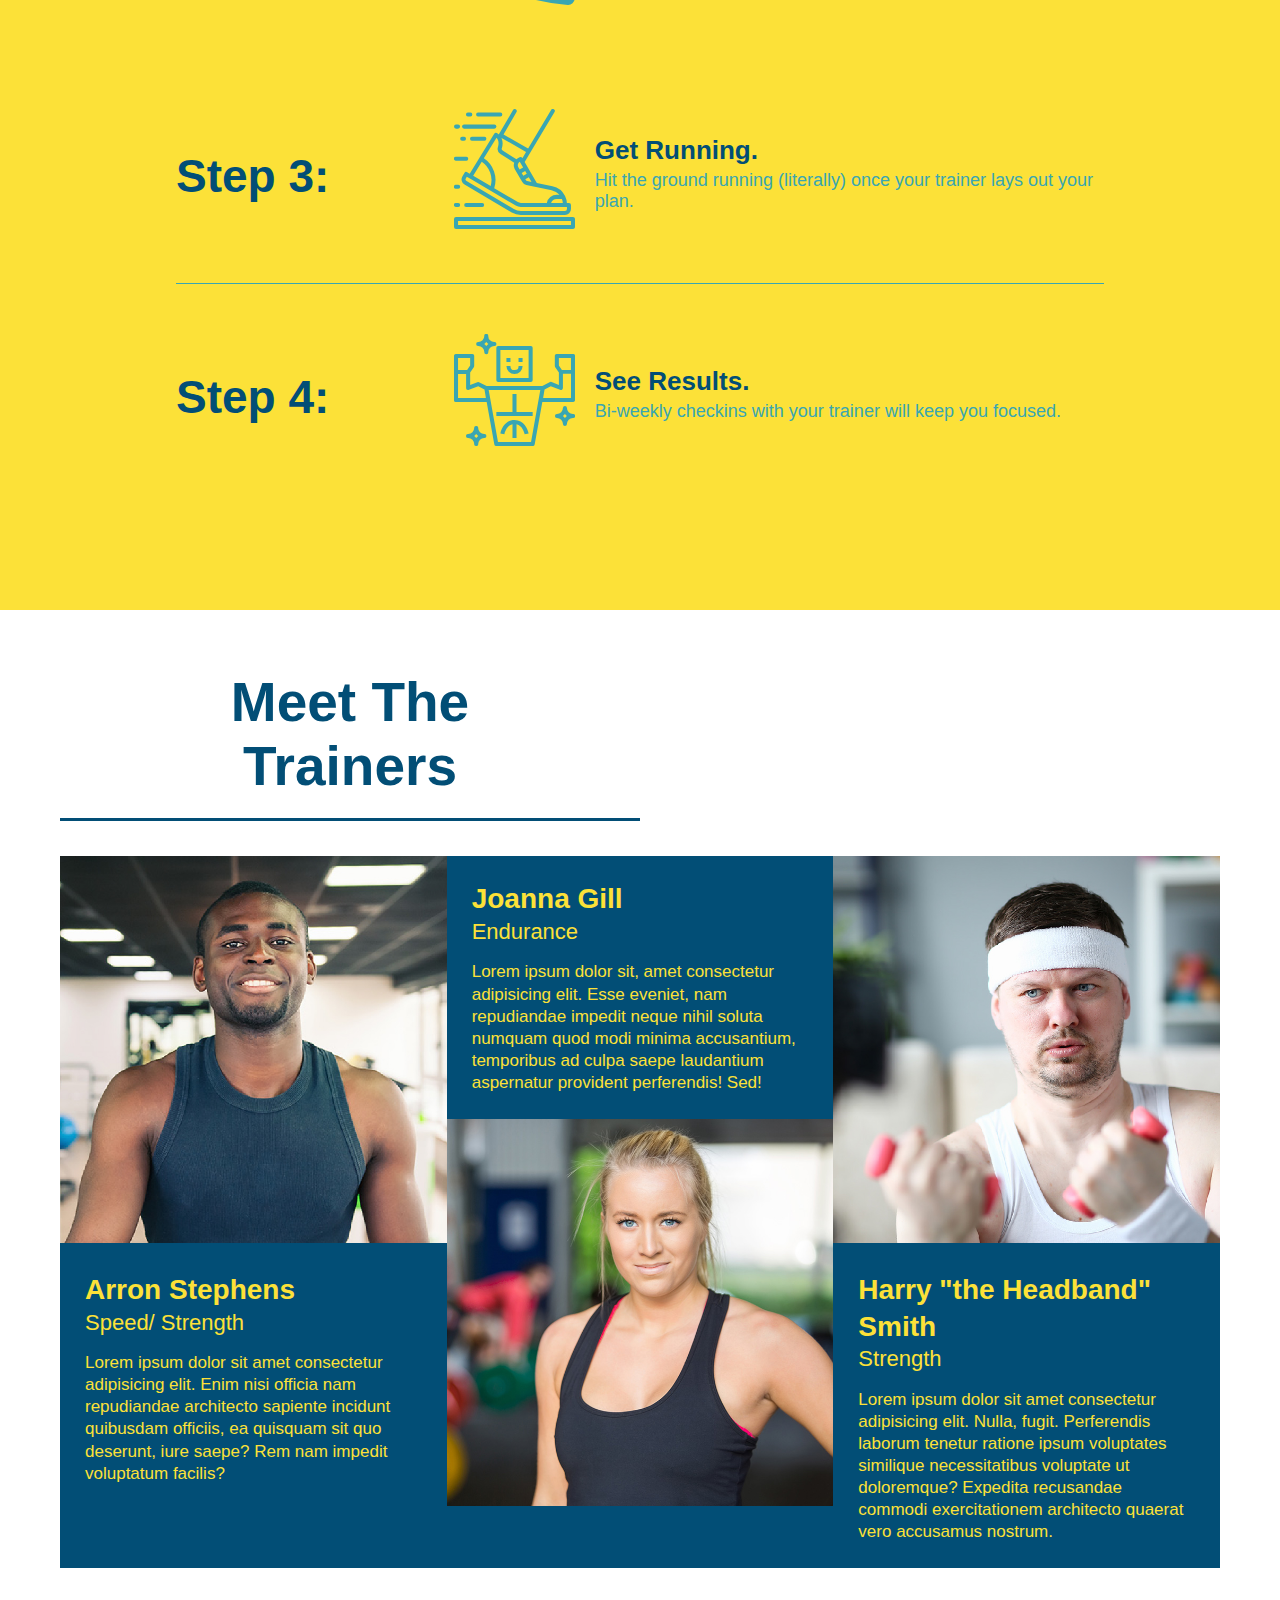
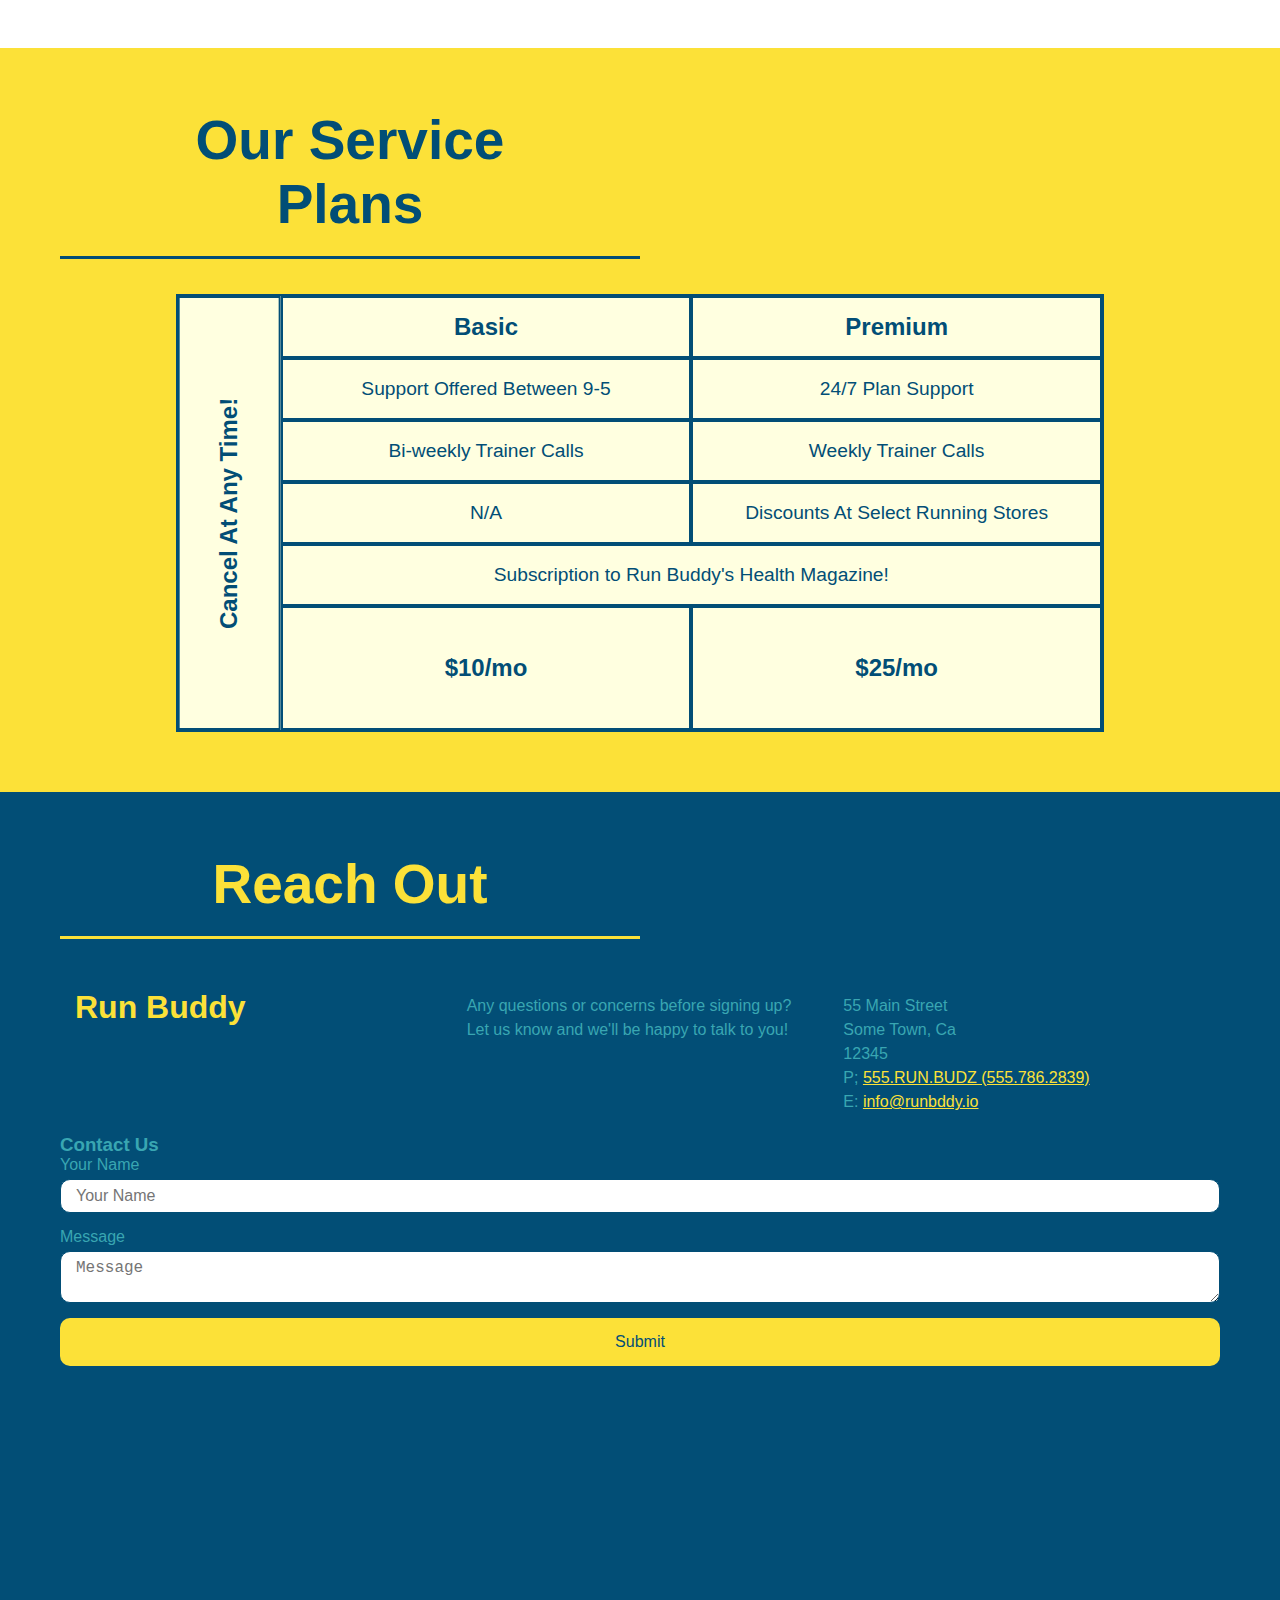
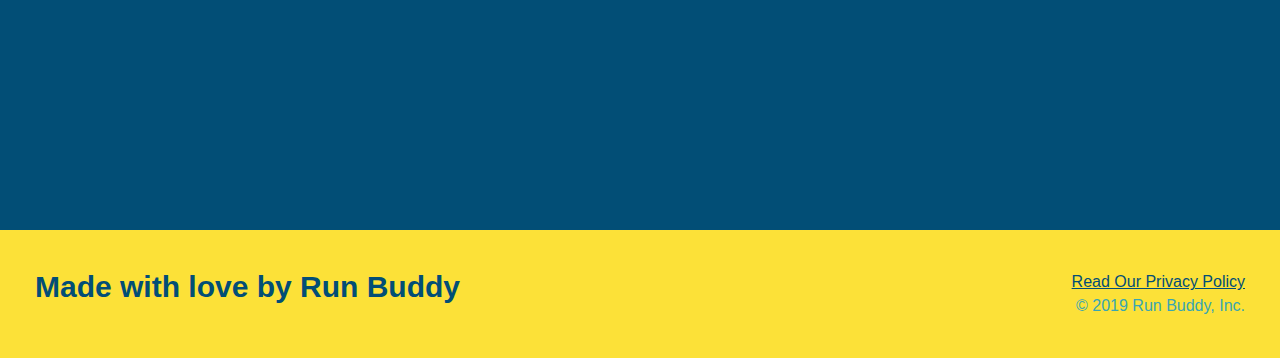
==== commit c360bef1: "css varibles" ====
--- a/index.html
+++ b/index.html
@@ -58,16 +58,22 @@
               <!--Radio element-->
               <p>
                   Have you worked out with a trainer before?
-                  <input type="radio" name="trainer-confirm" id="trainer-yes" />
-                  <label for="trainer-yes">Yes</label>
-                  <input type="radio" name="trainer-confirm" id="trainer-no" />
-                  <label for="trainer-no">No</label>
+                  <span class="radio-wrapper">
+                    <input type="radio" name="trainer-confirm" id="trainer-yes" />
+                    <label for="trainer-yes">Yes</label>
+                  </span>
+                  <span class="radio-wrapper">
+                    <input type="radio" name="trainer-confirm" id="trainer-no" />
+                    <label for="trainer-no">No</label>
+                  </span>
               </p>
               <p>
-                  <label for="checkbox">
+                  <span class="checkbox-wrapper">
+                    <input type="checkbox" name="age-confirm" id="checkbox" />
+                    <label for="checkbox">
                       I achnowledge that I am at least 18 years of age.
-                  </label>
-                  <input type="checkbox" name="age-confirm" id="checkbox" />
+                    </label>
+                  </span>
               </p>
               <button type="submit">
                   Get running!
--- a/style.css
+++ b/style.css
@@ -1,3 +1,9 @@
+:root {
+    --primary-color: #fce138;
+    --secondary-color: #024e76;
+    --tertiary-color: #39a6b2;
+}
+
 * {
     margin: 0;
     padding: 0;
@@ -13,7 +19,7 @@
 /* apply styles to <header> */
 header {
     padding: 20px 35px;
-    background-color: #39a6b2;
+    background-color: var(--tertiary-color);
     display: flex;
     justify-content: space-between;
     flex-wrap: wrap;
@@ -24,12 +30,13 @@
     background-size: cover;
     background-attachment: fixed;
     background-position: 80%;
+    z-index: 9999;
 }
 
 header h1 {
     font-weight: bold;
     font-size: 36px;
-    color: #fce138;
+    color: var(--primary-color);
     margin: 0;
 }
 
@@ -266,6 +273,66 @@
     line-height: 1.5;
     color: #024e76;
 }
+
+.checkbox-wrapper input, .radio-wrapper input {
+    opacity: 0;
+}
+
+.checkbox-wrapper label, .radio-wrapper label {
+    position: relative;
+    left: 10px;
+    margin: 10px;
+    line-height: 1.6;
+}
+
+.checkbox-wrapper label::before, .radio-wrapper label::before {
+    content: "";
+    height: 20px;
+    width: 20px;
+    background: rgda(255, 255, 255, 0.75);
+    border: 1px solid #024e76;
+    position: absolute;
+    top: -4px;
+    left: -30px;
+}
+
+.radio-wrapper label::before {
+    border-radius: 50%;
+}
+
+.radio-wrapper label::after {
+    content: "";
+    width: 20px;
+    height: 20px;
+    border-radius: 50%;
+    background: #024e76;
+    position: absolute;
+    left: -29px;
+    top: -3px;
+    background-image: radial-gradient(circle, #39a6b2, #024e76);
+  }
+  
+  .checkbox-wrapper label::after {
+    content: "";
+    height: 6px;
+    width: 14px;
+    border-left: 2px solid #024e76;
+    border-bottom: 2px solid #024e76;
+    position: absolute;
+    left: -26px;
+    top: 1px;
+    transform: rotate(-58deg);
+  }
+
+  .checkbox-wrapper input + label::after, 
+  .radio-wrapper input + label::after {
+    content: none;
+  }
+  
+  .checkbox-wrapper input:checked + label::after, 
+  .radio-wrapper input:checked + label::after {
+    content: "";
+  }
 
 .trainer {
     margin: 0 auto 20px auto;
